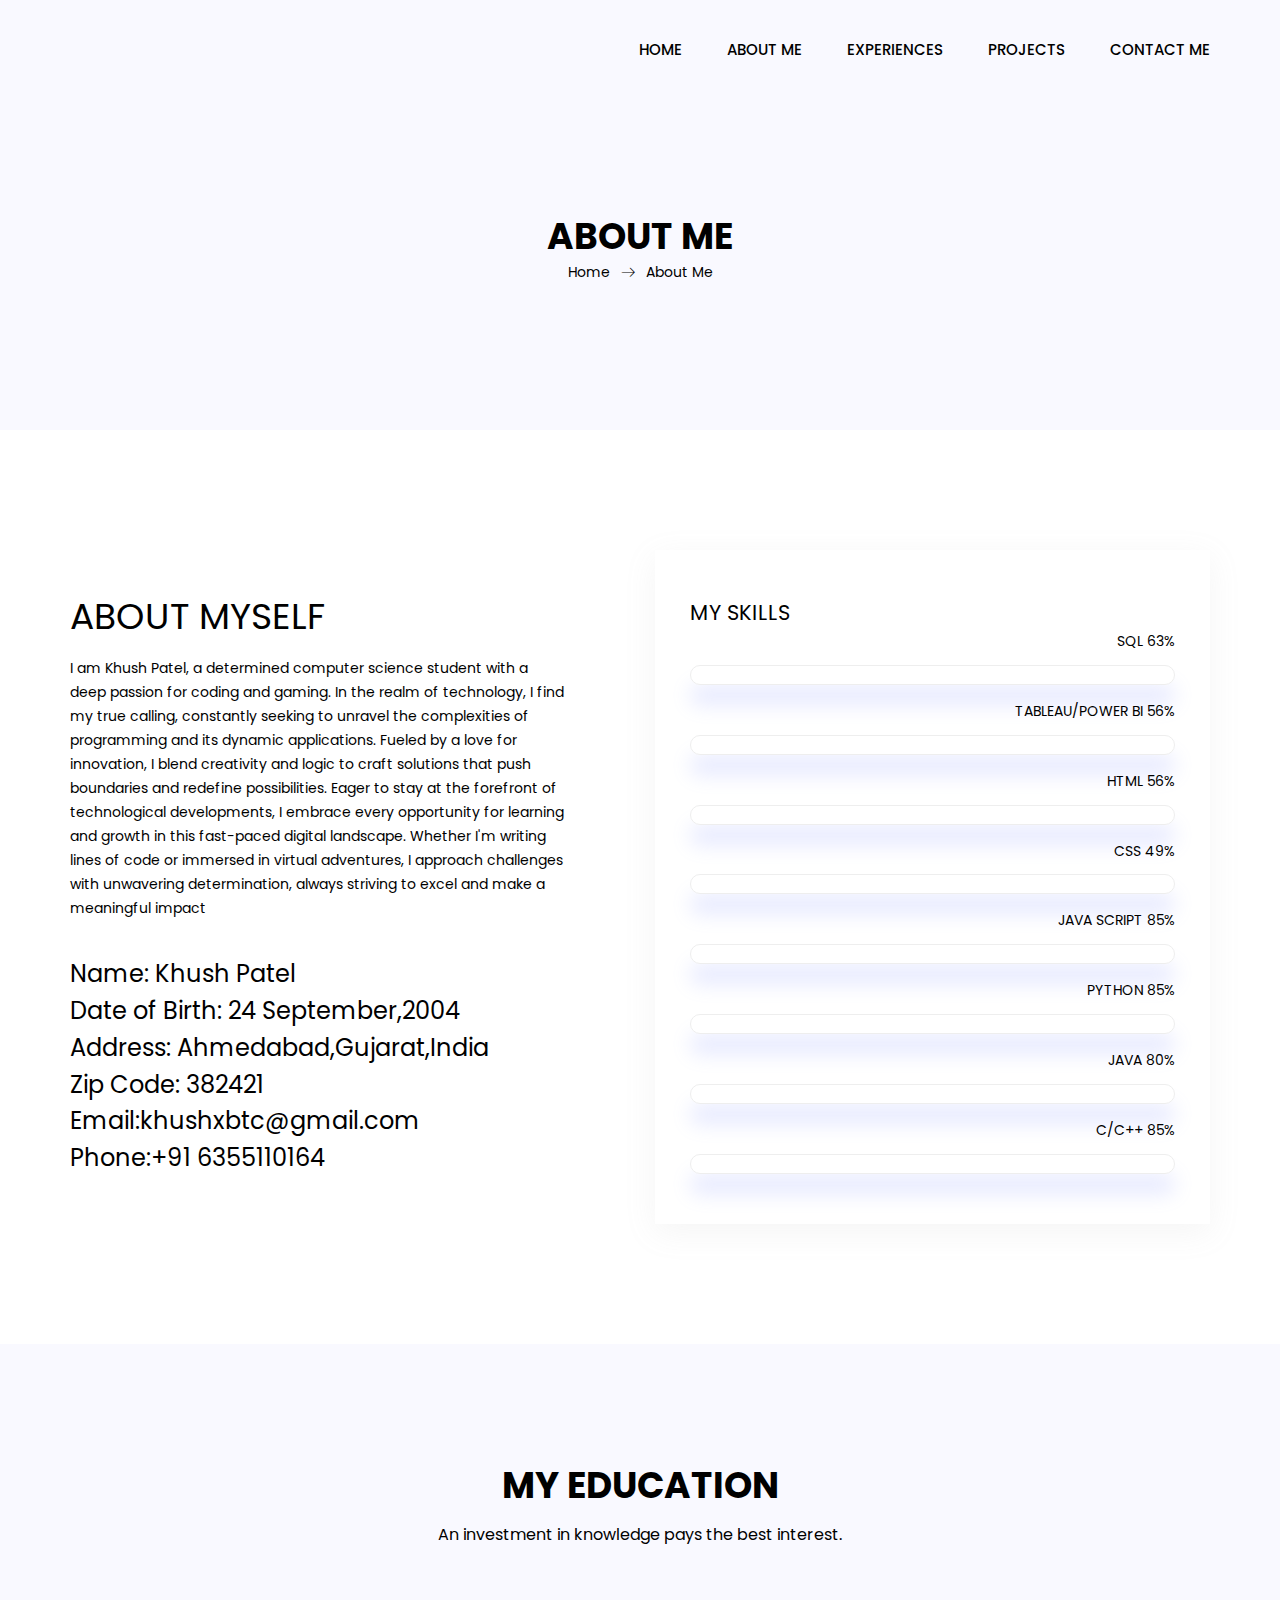
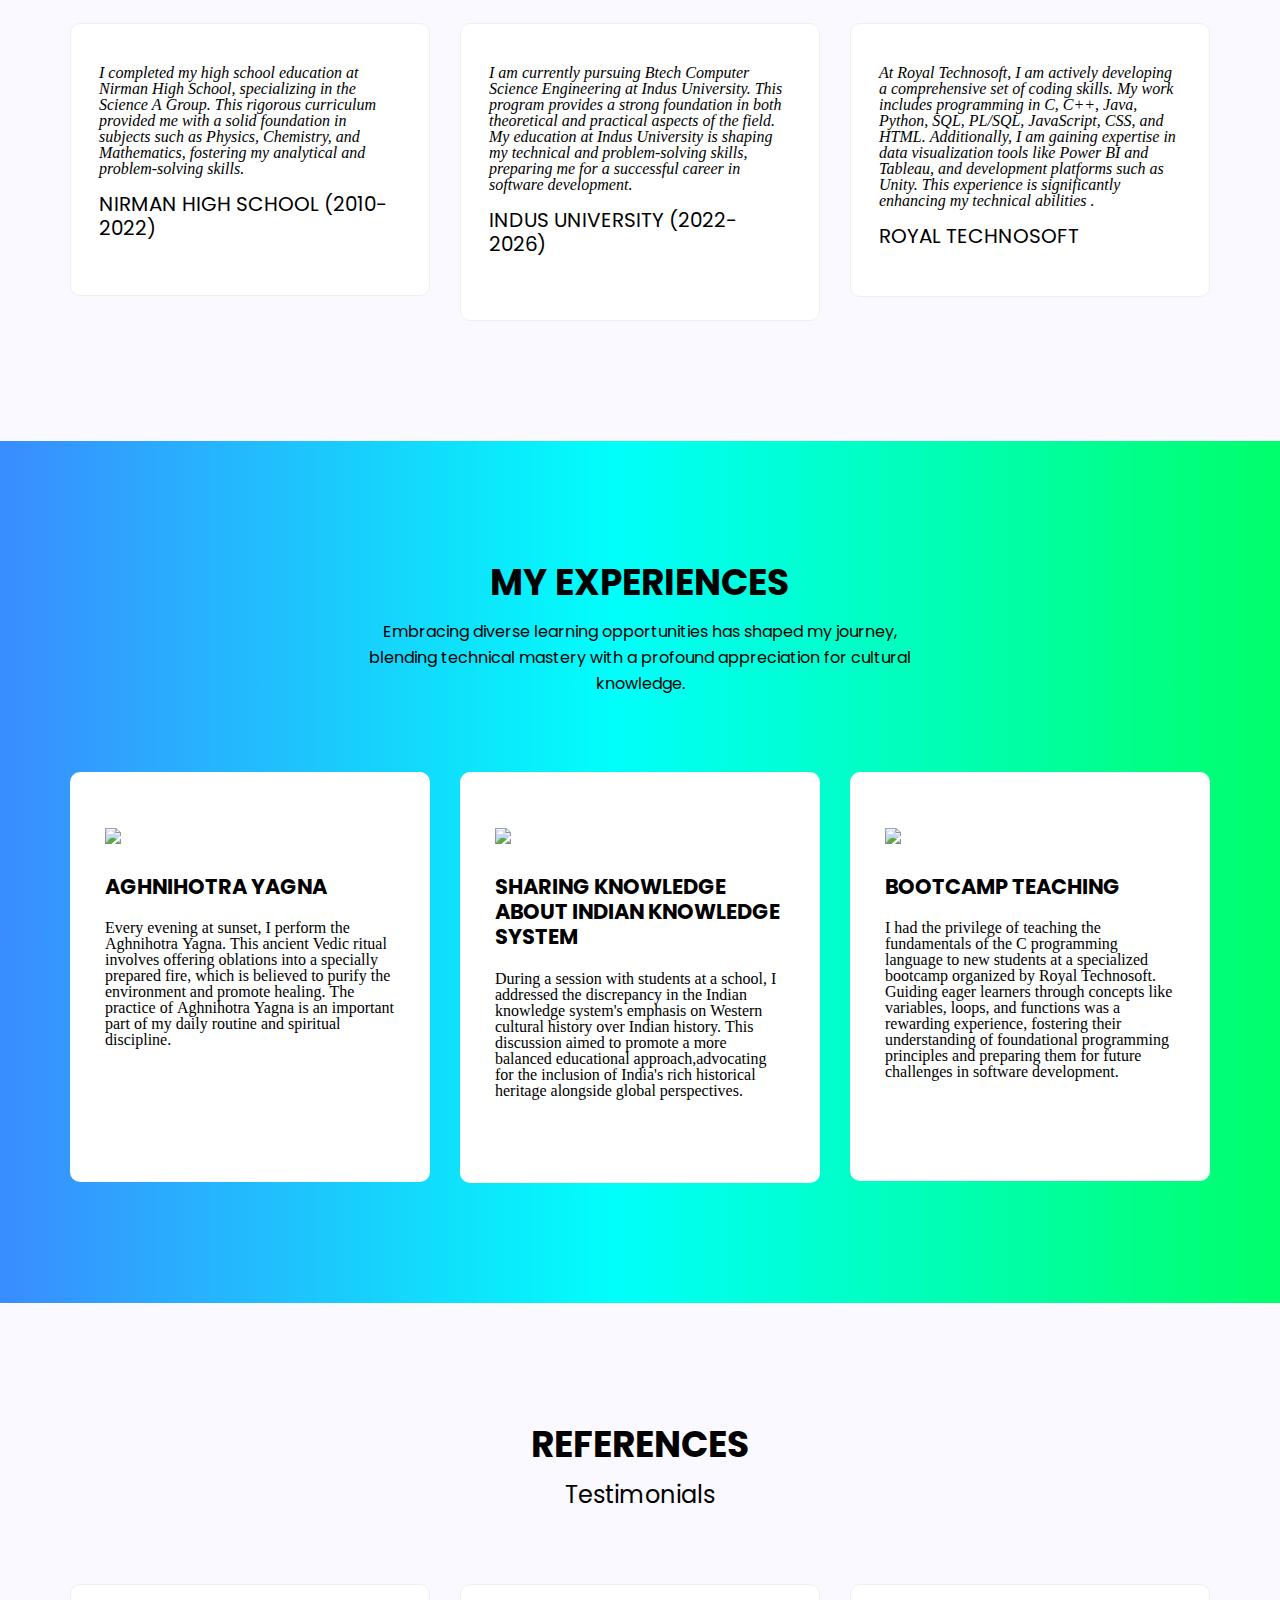
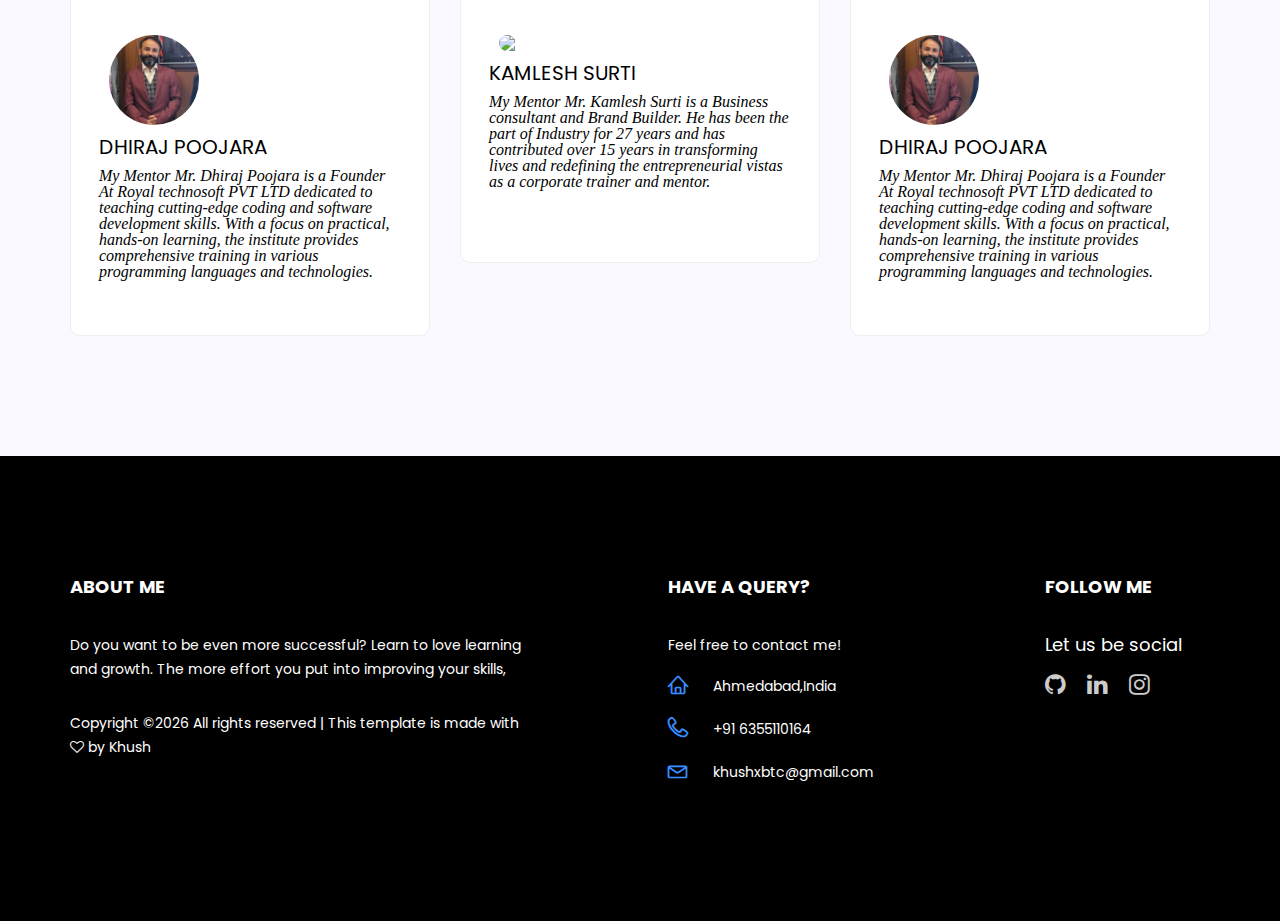
==== about-us.html @ 31eb3792 "Add files via upload" ====
<!doctype html>
<html lang="en">
    <head>
        <!-- Required meta tags -->
        <meta charset="utf-8">
        <meta name="viewport" content="width=device-width, initial-scale=1, shrink-to-fit=no">
        <link rel="icon" href="img/favicon.png" type="image/png">
        <title>Ronin Multi</title>
        <!-- Bootstrap CSS -->
        <link rel="stylesheet" href="css/bootstrap.css">
        <link rel="stylesheet" href="vendors/linericon/style.css">
        <link rel="stylesheet" href="css/font-awesome.min.css">
        <link rel="stylesheet" href="vendors/owl-carousel/owl.carousel.min.css">
        <link rel="stylesheet" href="vendors/lightbox/simpleLightbox.css">
        <link rel="stylesheet" href="vendors/nice-select/css/nice-select.css">
        <link rel="stylesheet" href="vendors/animate-css/animate.css">
        <link rel="stylesheet" href="vendors/flaticon/flaticon.css">
        <!-- main css -->
        <link rel="stylesheet" href="css/style.css">
        <link rel="stylesheet" href="css/responsive.css">
    </head>
    <body>
        
        <!--================Header Menu Area =================-->
		<header class="header_area">
            <div class="main_menu" id="mainNav">
            	<nav class="navbar navbar-expand-lg navbar-light">
					<div class="container box_1620">
						<!-- Brand and toggle get grouped for better mobile display -->
						<a class="navbar-brand logo_h" href="index.html"><img src="img/logo.png" width="90px" alt=""></a>
						<button class="navbar-toggler" type="button" data-toggle="collapse" data-target="#navbarSupportedContent" aria-controls="navbarSupportedContent" aria-expanded="false" aria-label="Toggle navigation">
							<span class="icon-bar"></span>
							<span class="icon-bar"></span>
							<span class="icon-bar"></span>
						</button>
						<!-- Collect the nav links, forms, and other content for toggling -->
						<div class="collapse navbar-collapse offset" id="navbarSupportedContent">
							<ul class="nav navbar-nav menu_nav ml-auto">
								<li class="nav-item active"><a class="nav-link" href="index.html">Home</a></li> 
								<li class="nav-item"><a class="nav-link" href="about-us.html">About Me</a></li> 
								<li class="nav-item"><a class="nav-link" href="services.html">experiences</a>
								<li class="nav-item"><a class="nav-link" href="portfolio.html">Projects</a>
								<li class="nav-item"><a class="nav-link" href="contact.html">Contact me</a></li>
							</ul>
						</div> 
					</div>
            	</nav>
            </div>
        </header>
        <!--================Header Menu Area =================-->
        
        <!--================Home Banner Area =================-->
        <section class="banner_area">
            <div class="banner_inner d-flex align-items-center">
            	<div class="overlay bg-parallax" data-stellar-ratio="0.9" data-stellar-vertical-offset="0" data-background=""></div>
				<div class="container">
					<div class="banner_content text-center">
						<h2>About Me</h2>
						<div class="page_link">
							<a href="index.html">Home</a>
							<a href="about-us.html">About Me</a>
						</div>
						
					</div>
				</div>
            </div>
        </section>
        <!--================End Home Banner Area =================-->
        
        <!--================Welcome Area =================-->
		<section class="welcome_area p_120">
        	<div class="container">
        		<div class="row welcome_inner">
        			<div class="col-lg-6">
        				<div class="welcome_text">
        					<h4>About Myself</h4>
        					<p>I am Khush Patel, a determined computer science student with a deep passion for coding and gaming. In the realm of technology, I find my true calling, constantly seeking to unravel the complexities of programming and its dynamic applications. Fueled by a love for innovation, I blend creativity and logic to craft solutions that push boundaries and redefine possibilities. Eager to stay at the forefront of technological developments, I embrace every opportunity for learning and growth in this fast-paced digital landscape. Whether I'm writing lines of code or immersed in virtual adventures, I approach challenges with unwavering determination, always striving to excel and make a meaningful impact</p>
        				</div>
						<div>
							<h3>Name: Khush Patel</h3>
						</div>
						<div>
							<h3>Date of Birth: 24 September,2004</h3>
						</div>
						<div>
							<h3>Address: Ahmedabad,Gujarat,India</h3>
						</div>
						<div>
							<h3>Zip Code: 382421</h3>
						</div>
						<div>
							<h3>Email:khushxbtc@gmail.com</h3>
						</div>
						<div>
							<h3>Phone:+91 6355110164</h3>
						</div>
						
        			</div>
        			<div class="col-lg-6">
        				<div class="tools_expert">
        					<h3>My Skills</h3>
        					<div class="skill_main">
								<div class="skill_item">
									<h4>SQL <span class="counter">90</span>%</h4>
									<div class="progress">
										<div class="progress-bar" role="progressbar" aria-valuenow="90" aria-valuemin="0" aria-valuemax="100"></div>
									</div>
								</div>
								<div class="skill_item">
									<h4>TABLEAU/POWER BI <span class="counter">80</span>%</h4>
									<div class="progress">
										<div class="progress-bar" role="progressbar" aria-valuenow="80" aria-valuemin="0" aria-valuemax="100"></div>
									</div>
								</div>
								<div class="skill_item">
									<h4>HTML <span class="counter">80</span>%</h4>
									<div class="progress">
										<div class="progress-bar" role="progressbar" aria-valuenow="80" aria-valuemin="0" aria-valuemax="100"></div>
									</div>
								</div>
									<div class="skill_item">
										<h4>CSS <span class="counter">70</span>%</h4>
										<div class="progress">
											<div class="progress-bar" role="progressbar" aria-valuenow="70" aria-valuemin="0" aria-valuemax="100"></div>
										</div>
									</div>

								<div class="skill_item">
									<h4>JAVA SCRIPT <span class="counter">85</span>%</h4>
									<div class="progress">
										<div class="progress-bar" role="progressbar" aria-valuenow="85" aria-valuemin="0" aria-valuemax="100"></div>
									</div>
								</div>
								<div class="skill_item">
									<h4>PYTHON <span class="counter">85</span>%</h4>
									<div class="progress">
										<div class="progress-bar" role="progressbar" aria-valuenow="85" aria-valuemin="0" aria-valuemax="100"></div>
									</div>
								</div>
								<div class="skill_item">
									<h4>JAVA <span class="counter">80</span>%</h4>
									<div class="progress">
										<div class="progress-bar" role="progressbar" aria-valuenow="80" aria-valuemin="0" aria-valuemax="100"></div>
									</div>
								</div>
								<div class="skill_item">
									<h4>C/C++ <span class="counter">85</span>%</h4>
									<div class="progress">
										<div class="progress-bar" role="progressbar" aria-valuenow="85" aria-valuemin="0" aria-valuemax="100"></div>
									</div>
								</div>
							</div>
        				</div>
        			</div>
        		</div>
        	</div>
        </section>
		<section class="testimonials_area p_120">
			<div class="container">
				<div class="main_title">
					<h2>MY EDUCATION</h2>
					<p>An investment in knowledge pays the best interest.</p>
				</div>
				<div class="testi_inner">
					<div class="testi_slider owl-carousel">
						<div class="item">
							<div class="testi_item">
								<div id="ee1">
									<i class="fa fa-quotes">
										<p>I completed my high school education at Nirman High School, specializing in the
											Science A Group. This rigorous curriculum provided me with a solid foundation in
											subjects such as Physics, Chemistry, and Mathematics, fostering my analytical
											and
											problem-solving skills.</p>
									</i>
									<h4>NIRMAN HIGH SCHOOL (2010-2022) </h4>
								</div>
							</div>
						</div>
						<div class="item">
							<div class="testi_item">
								<div id="e2">
									<i class="fa fa-quotes">
										<p>I am currently pursuing Btech Computer Science Engineering at Indus University.
											This
											program provides a strong foundation in both theoretical and practical aspects
											of
											the field. My education at Indus University is shaping my technical and
											problem-solving skills, preparing me for a successful career in software
											development.</p>
									</i>
									<h4>INDUS UNIVERSITY (2022-2026)</h4>
								</div>
							</div>
						</div>
						<div class="item">
							<div class="testi_item">
	
								<i class="fa fa-quotes">
									<p>At Royal Technosoft, I am actively developing a comprehensive set of coding skills.
										My work includes programming in C, C++, Java, Python, SQL, PL/SQL, JavaScript, CSS,
										and HTML. Additionally, I am gaining expertise in data visualization tools like
										Power BI and Tableau, and development platforms such as Unity. This experience is
										significantly enhancing my technical abilities .</p>
								</i>
								<h4>Royal Technosoft</h4>
							</div>
						</div>
					</div>
				</div>
			</div>
		</section>
        <!--================End Welcome Area =================-->
        
        <!--================Feature Area =================-->
        <section class="feature_area p_120">
			<div class="container">
				<div class="main_title">
					<h2>My Experiences</h2>
					<p>Embracing diverse learning opportunities has shaped my journey, blending technical mastery with a
						profound appreciation for cultural knowledge.</p>
				</div>
				<div class="feature_inner row">
					<div class="col-lg-4 col-md-6">
						<div class="feature_item">
							<div id="e1">
								<div>
									<img src="/ronin-gh-pages/img/001-meditation.png" width="50">
								</div>
								<br>
								<h4>Aghnihotra Yagna</h4>
								<i class="fa fa-quotes">
									<p>Every evening at sunset, I perform the Aghnihotra Yagna. This ancient Vedic ritual
										involves offering oblations into a specially prepared fire, which is believed to
										purify the environment and promote healing. The practice of Aghnihotra Yagna is an
										important part of my daily routine and spiritual discipline.</p>
								</i>
							</div>
						</div>
					</div>
					<div class="col-lg-4 col-md-6">
						<div class="feature_item">
							<div>
								<img src="/ronin-gh-pages/img/002-teaching.png" width="50">
							</div>
							<br>
							<h4>Sharing Knowledge About Indian Knowledge System</h4>
							<i class="fa fa-quotes">
								<p>During a session with students at a school, I addressed the discrepancy in the Indian
									knowledge system's emphasis on Western cultural history over Indian history. This
									discussion aimed to promote a more balanced educational approach,advocating for the
									inclusion of India's rich historical heritage alongside global perspectives.</p>
							</i>
						</div>
					</div>
					<div class="col-lg-4 col-md-6">
						<div class="feature_item">
							<div id="e3">
								<div>
									<img src="/ronin-gh-pages/img/003-coding-cloud.png" width="50">
								</div>
								<br>
								<h4>BOOTCAMP TEACHING</h4>
								<i class="fa fa-quotes">
									<p>I had the privilege of teaching the fundamentals of the C programming language to new
										students at a specialized bootcamp organized by Royal Technosoft. Guiding eager
										learners
										through concepts like variables, loops, and functions was a rewarding experience,
										fostering their understanding of foundational programming principles and preparing
										them
										for future challenges in software development.</p>
								</i>
							</div>
						</div>
					</div>
				</div>
			</div>
		</section>
        <!--================End Feature Area =================-->
        
        <!--================Testimonials Area =================-->
        <section class="testimonials_area p_120">
			<div class="container">
				<div class="main_title">
					<h2>REFERENCES</h2>
					<h3>Testimonials</h3>
				</div>
				<div class="testi_inner">
					<div class="testi_slider owl-carousel">
						<div class="item">
							<div class="testi_item">
								<div id="dst">
									<img src="img/dhiraj_sir.jpeg" id="ds">
									<h4>Dhiraj Poojara</h4>
									<i class="fa fa-quotes">
										<p>My Mentor Mr. Dhiraj Poojara is a Founder At Royal technosoft PVT LTD dedicated
											to
											teaching cutting-edge coding and software development skills. With a focus on
											practical, hands-on learning, the institute provides comprehensive training in
											various programming languages and technologies. </p>
									</i>
								</div>
							</div>
						</div>
						<div class="item">
							<div class="testi_item">
								<div id="kst">
									<img src="img/Kamlesh_Sir.png" id="ks">
									<h4>Kamlesh Surti</h4>
									<i class="fa fa-quotes">
										<p>My Mentor Mr. Kamlesh Surti is a Business consultant and Brand Builder. He has
											been
											the part of Industry for 27 years and has contributed over 15 years in
											transforming
											lives and redefining the entrepreneurial vistas as a corporate trainer and
											mentor.
										</p>
									</i>
								</div>
							</div>
						</div>
					</div>
				</div>
			</div>
		</section>
        <!--================End Testimonials Area =================-->
        
        <!--================Footer Area =================-->
		<footer class="footer_area p_120">
        	<div class="container">
        		<div class="row footer_inner">
        			<div class="col-lg-5 col-sm-6">
        				<aside class="f_widget ab_widget">
        					<div class="f_title">
        						<h3>About Me</h3>
        					</div>
        					<p>Do you want to be even more successful? Learn to love learning and growth. The more effort you put into improving your skills,</p>
							<p><!-- Link back to Colorlib can't be removed. Template is licensed under CC BY 3.0. -->
								Copyright &copy;<script>document.write(new Date().getFullYear());</script> All rights reserved | This template is made with <i class="fa fa-heart-o" aria-hidden="true"></i> by <a target="_blank">Khush</a>
								<!-- Link back to Colorlib can't be removed. Template is licensed under CC BY 3.0. -->
							</p>
						</aside>
        			</div>
        			<div class="col-lg-5 col-sm-6">
        				<aside class="f_widget news_widget">
        					<div class="f_title">
        						<h3>Have A Query?</h3>
        					</div>
        					<p>Feel free to contact me!</p>
        					<div class="contact_info">
								<div class="info_item">
									<i class="lnr lnr-home"></i>
									<p>Ahmedabad,India</p>
								</div>
								<div class="info_item">
									<i class="lnr lnr-phone-handset"></i>
									<p>+91 6355110164</p>
								</div>
								<div class="info_item">
									<i class="lnr lnr-envelope"></i>
									<p>khushxbtc@gmail.com</p>
								</div>
							</div>
        				</aside>
        			</div>
        			<div class="col-lg-2">
        				<aside class="f_widget social_widget">
        					<div class="f_title">
        						<h3>Follow Me</h3>
        					</div>
        					<p>Let us be social</p>
        					<ul class="list">
        						<li><a href="https://github.com/KHUSHxBTC"><i class="fa fa-github"></i></a></li>
        						<li><a href="https://www.linkedin.com/in/khush-patel-141116258/"><i class="fa fa-linkedin"></i></a></li>
        						<li><a href="https://www.instagram.com/op_khush.x"><i class="fa fa-instagram"></i></a></li>
        					</ul>
        				</aside>
        			</div>
        		</div>
        	</div>
        </footer>
        <!--================End Footer Area =================-->
        
        
        
        
        <!-- Optional JavaScript -->
        <!-- jQuery first, then Popper.js, then Bootstrap JS -->
        <script src="js/jquery-3.2.1.min.js"></script>
        <script src="js/popper.js"></script>
        <script src="js/bootstrap.min.js"></script>
        <script src="js/stellar.js"></script>
        <script src="vendors/lightbox/simpleLightbox.min.js"></script>
        <script src="vendors/nice-select/js/jquery.nice-select.min.js"></script>
        <script src="vendors/isotope/imagesloaded.pkgd.min.js"></script>
        <script src="vendors/isotope/isotope-min.js"></script>
        <script src="vendors/owl-carousel/owl.carousel.min.js"></script>
        <script src="js/jquery.ajaxchimp.min.js"></script>
        <script src="js/mail-script.js"></script>
        <script src="vendors/counter-up/jquery.waypoints.min.js"></script>
        <script src="vendors/counter-up/jquery.counterup.min.js"></script>
        <script src="js/theme.js"></script>
    </body>
</html>
---- vendors/linericon/style.css ----
@font-face {
	font-family: 'Linearicons-Free';
	src:url('fonts/Linearicons-Free.eot?w118d');
	src:url('fonts/Linearicons-Free.eot?#iefixw118d') format('embedded-opentype'),
		url('fonts/Linearicons-Free.woff2?w118d') format('woff2'),
		url('fonts/Linearicons-Free.woff?w118d') format('woff'),
		url('fonts/Linearicons-Free.ttf?w118d') format('truetype'),
		url('fonts/Linearicons-Free.svg?w118d#Linearicons-Free') format('svg');
	font-weight: normal;
	font-style: normal;
}

.lnr {
	font-family: 'Linearicons-Free';
	speak: none;
	font-style: normal;
	font-weight: normal;
	font-variant: normal;
	text-transform: none;
	line-height: 1;

	/* Better Font Rendering =========== */
	-webkit-font-smoothing: antialiased;
	-moz-osx-font-smoothing: grayscale;
}

.lnr-home:before {
	content: "\e800";
}
.lnr-apartment:before {
	content: "\e801";
}
.lnr-pencil:before {
	content: "\e802";
}
.lnr-magic-wand:before {
	content: "\e803";
}
.lnr-drop:before {
	content: "\e804";
}
.lnr-lighter:before {
	content: "\e805";
}
.lnr-poop:before {
	content: "\e806";
}
.lnr-sun:before {
	content: "\e807";
}
.lnr-moon:before {
	content: "\e808";
}
.lnr-cloud:before {
	content: "\e809";
}
.lnr-cloud-upload:before {
	content: "\e80a";
}
.lnr-cloud-download:before {
	content: "\e80b";
}
.lnr-cloud-sync:before {
	content: "\e80c";
}
.lnr-cloud-check:before {
	content: "\e80d";
}
.lnr-database:before {
	content: "\e80e";
}
.lnr-lock:before {
	content: "\e80f";
}
.lnr-cog:before {
	content: "\e810";
}
.lnr-trash:before {
	content: "\e811";
}
.lnr-dice:before {
	content: "\e812";
}
.lnr-heart:before {
	content: "\e813";
}
.lnr-star:before {
	content: "\e814";
}
.lnr-star-half:before {
	content: "\e815";
}
.lnr-star-empty:before {
	content: "\e816";
}
.lnr-flag:before {
	content: "\e817";
}
.lnr-envelope:before {
	content: "\e818";
}
.lnr-paperclip:before {
	content: "\e819";
}
.lnr-inbox:before {
	content: "\e81a";
}
.lnr-eye:before {
	content: "\e81b";
}
.lnr-printer:before {
	content: "\e81c";
}
.lnr-file-empty:before {
	content: "\e81d";
}
.lnr-file-add:before {
	content: "\e81e";
}
.lnr-enter:before {
	content: "\e81f";
}
.lnr-exit:before {
	content: "\e820";
}
.lnr-graduation-hat:before {
	content: "\e821";
}
.lnr-license:before {
	content: "\e822";
}
.lnr-music-note:before {
	content: "\e823";
}
.lnr-film-play:before {
	content: "\e824";
}
.lnr-camera-video:before {
	content: "\e825";
}
.lnr-camera:before {
	content: "\e826";
}
.lnr-picture:before {
	content: "\e827";
}
.lnr-book:before {
	content: "\e828";
}
.lnr-bookmark:before {
	content: "\e829";
}
.lnr-user:before {
	content: "\e82a";
}
.lnr-users:before {
	content: "\e82b";
}
.lnr-shirt:before {
	content: "\e82c";
}
.lnr-store:before {
	content: "\e82d";
}
.lnr-cart:before {
	content: "\e82e";
}
.lnr-tag:before {
	content: "\e82f";
}
.lnr-phone-handset:before {
	content: "\e830";
}
.lnr-phone:before {
	content: "\e831";
}
.lnr-pushpin:before {
	content: "\e832";
}
.lnr-map-marker:before {
	content: "\e833";
}
.lnr-map:before {
	content: "\e834";
}
.lnr-location:before {
	content: "\e835";
}
.lnr-calendar-full:before {
	content: "\e836";
}
.lnr-keyboard:before {
	content: "\e837";
}
.lnr-spell-check:before {
	content: "\e838";
}
.lnr-screen:before {
	content: "\e839";
}
.lnr-smartphone:before {
	content: "\e83a";
}
.lnr-tablet:before {
	content: "\e83b";
}
.lnr-laptop:before {
	content: "\e83c";
}
.lnr-laptop-phone:before {
	content: "\e83d";
}
.lnr-power-switch:before {
	content: "\e83e";
}
.lnr-bubble:before {
	content: "\e83f";
}
.lnr-heart-pulse:before {
	content: "\e840";
}
.lnr-construction:before {
	content: "\e841";
}
.lnr-pie-chart:before {
	content: "\e842";
}
.lnr-chart-bars:before {
	content: "\e843";
}
.lnr-gift:before {
	content: "\e844";
}
.lnr-diamond:before {
	content: "\e845";
}
.lnr-linearicons:before {
	content: "\e846";
}
.lnr-dinner:before {
	content: "\e847";
}
.lnr-coffee-cup:before {
	content: "\e848";
}
.lnr-leaf:before {
	content: "\e849";
}
.lnr-paw:before {
	content: "\e84a";
}
.lnr-rocket:before {
	content: "\e84b";
}
.lnr-briefcase:before {
	content: "\e84c";
}
.lnr-bus:before {
	content: "\e84d";
}
.lnr-car:before {
	content: "\e84e";
}
.lnr-train:before {
	content: "\e84f";
}
.lnr-bicycle:before {
	content: "\e850";
}
.lnr-wheelchair:before {
	content: "\e851";
}
.lnr-select:before {
	content: "\e852";
}
.lnr-earth:before {
	content: "\e853";
}
.lnr-smile:before {
	content: "\e854";
}
.lnr-sad:before {
	content: "\e855";
}
.lnr-neutral:before {
	content: "\e856";
}
.lnr-mustache:before {
	content: "\e857";
}
.lnr-alarm:before {
	content: "\e858";
}
.lnr-bullhorn:before {
	content: "\e859";
}
.lnr-volume-high:before {
	content: "\e85a";
}
.lnr-volume-medium:before {
	content: "\e85b";
}
.lnr-volume-low:before {
	content: "\e85c";
}
.lnr-volume:before {
	content: "\e85d";
}
.lnr-mic:before {
	content: "\e85e";
}
.lnr-hourglass:before {
	content: "\e85f";
}
.lnr-undo:before {
	content: "\e860";
}
.lnr-redo:before {
	content: "\e861";
}
.lnr-sync:before {
	content: "\e862";
}
.lnr-history:before {
	content: "\e863";
}
.lnr-clock:before {
	content: "\e864";
}
.lnr-download:before {
	content: "\e865";
}
.lnr-upload:before {
	content: "\e866";
}
.lnr-enter-down:before {
	content: "\e867";
}
.lnr-exit-up:before {
	content: "\e868";
}
.lnr-bug:before {
	content: "\e869";
}
.lnr-code:before {
	content: "\e86a";
}
.lnr-link:before {
	content: "\e86b";
}
.lnr-unlink:before {
	content: "\e86c";
}
.lnr-thumbs-up:before {
	content: "\e86d";
}
.lnr-thumbs-down:before {
	content: "\e86e";
}
.lnr-magnifier:before {
	content: "\e86f";
}
.lnr-cross:before {
	content: "\e870";
}
.lnr-menu:before {
	content: "\e871";
}
.lnr-list:before {
	content: "\e872";
}
.lnr-chevron-up:before {
	content: "\e873";
}
.lnr-chevron-down:before {
	content: "\e874";
}
.lnr-chevron-left:before {
	content: "\e875";
}
.lnr-chevron-right:before {
	content: "\e876";
}
.lnr-arrow-up:before {
	content: "\e877";
}
.lnr-arrow-down:before {
	content: "\e878";
}
.lnr-arrow-left:before {
	content: "\e879";
}
.lnr-arrow-right:before {
	content: "\e87a";
}
.lnr-move:before {
	content: "\e87b";
}
.lnr-warning:before {
	content: "\e87c";
}
.lnr-question-circle:before {
	content: "\e87d";
}
.lnr-menu-circle:before {
	content: "\e87e";
}
.lnr-checkmark-circle:before {
	content: "\e87f";
}
.lnr-cross-circle:before {
	content: "\e880";
}
.lnr-plus-circle:before {
	content: "\e881";
}
.lnr-circle-minus:before {
	content: "\e882";
}
.lnr-arrow-up-circle:before {
	content: "\e883";
}
.lnr-arrow-down-circle:before {
	content: "\e884";
}
.lnr-arrow-left-circle:before {
	content: "\e885";
}
.lnr-arrow-right-circle:before {
	content: "\e886";
}
.lnr-chevron-up-circle:before {
	content: "\e887";
}
.lnr-chevron-down-circle:before {
	content: "\e888";
}
.lnr-chevron-left-circle:before {
	content: "\e889";
}
.lnr-chevron-right-circle:before {
	content: "\e88a";
}
.lnr-crop:before {
	content: "\e88b";
}
.lnr-frame-expand:before {
	content: "\e88c";
}
.lnr-frame-contract:before {
	content: "\e88d";
}
.lnr-layers:before {
	content: "\e88e";
}
.lnr-funnel:before {
	content: "\e88f";
}
.lnr-text-format:before {
	content: "\e890";
}
.lnr-text-format-remove:before {
	content: "\e891";
}
.lnr-text-size:before {
	content: "\e892";
}
.lnr-bold:before {
	content: "\e893";
}
.lnr-italic:before {
	content: "\e894";
}
.lnr-underline:before {
	content: "\e895";
}
.lnr-strikethrough:before {
	content: "\e896";
}
.lnr-highlight:before {
	content: "\e897";
}
.lnr-text-align-left:before {
	content: "\e898";
}
.lnr-text-align-center:before {
	content: "\e899";
}
.lnr-text-align-right:before {
	content: "\e89a";
}
.lnr-text-align-justify:before {
	content: "\e89b";
}
.lnr-line-spacing:before {
	content: "\e89c";
}
.lnr-indent-increase:before {
	content: "\e89d";
}
.lnr-indent-decrease:before {
	content: "\e89e";
}
.lnr-pilcrow:before {
	content: "\e89f";
}
.lnr-direction-ltr:before {
	content: "\e8a0";
}
.lnr-direction-rtl:before {
	content: "\e8a1";
}
.lnr-page-break:before {
	content: "\e8a2";
}
.lnr-sort-alpha-asc:before {
	content: "\e8a3";
}
.lnr-sort-amount-asc:before {
	content: "\e8a4";
}
.lnr-hand:before {
	content: "\e8a5";
}
.lnr-pointer-up:before {
	content: "\e8a6";
}
.lnr-pointer-right:before {
	content: "\e8a7";
}
.lnr-pointer-down:before {
	content: "\e8a8";
}
.lnr-pointer-left:before {
	content: "\e8a9";
}
---- vendors/lightbox/simpleLightbox.css ----
.slbOverlay, .slbWrapOuter, .slbWrap {
  position: fixed;
  top: 0;
  right: 0;
  bottom: 0;
  left: 0;
}

.slbOverlay {
  overflow: hidden;
  z-index: 2000;
  background-color: #000;
  opacity: 0.7;
  filter: alpha(opacity=70);
  -webkit-animation: slbOverlay 0.5s;
  -moz-animation: slbOverlay 0.5s;
  animation: slbOverlay 0.5s;
}

.slbWrapOuter {
  overflow-x: hidden;
  overflow-y: auto;
  z-index: 2010;
}

.slbWrap {
  position: absolute;
  text-align: center;
}

.slbWrap:before {
  content: "";
  display: inline-block;
  height: 100%;
  vertical-align: middle;
}

.slbContentOuter {
  display: inline-block;
  vertical-align: middle;
  margin: 0px auto;
  padding: 0 1em;
  box-sizing: border-box;
  z-index: 2020;
  text-align: left;
  max-width: 100%;
}

.slbContentEl .slbContentOuter {
  padding: 5em 1em;
}

.slbContent {
  position: relative;
}

.slbContentEl .slbContent {
  -webkit-animation: slbEnter 0.3s;
  -moz-animation: slbEnter 0.3s;
  animation: slbEnter 0.3s;
  background-color: #fff;
  box-shadow: 0 0.2em 1em rgba(0, 0, 0, 0.4);
}

.slbImageWrap {
  -webkit-animation: slbEnter 0.3s;
  -moz-animation: slbEnter 0.3s;
  animation: slbEnter 0.3s;
  position: relative;
}

.slbImageWrap:after {
  content: "";
  position: absolute;
  left: 0;
  right: 0;
  top: 5em;
  bottom: 5em;
  display: block;
  z-index: -1;
  box-shadow: 0 0.2em 1em rgba(0, 0, 0, 0.6);
  background-color: #FFF;
}

.slbImage {
  width: auto;
  max-width: 100%;
  height: auto;
  display: block;
  line-height: 0;
  box-sizing: border-box;
  padding: 5em 0;
  margin: 0 auto;
}

.slbCaption {
  display: inline-block;
  max-width: 100%;
  overflow: hidden;
  text-overflow: ellipsis;
  white-space: nowrap;
  word-wrap: normal;
  font-size: 1.4em;
  position: absolute;
  left: 0;
  right: 0;
  bottom: 0;
  padding: 0.71429em 0;
  color: #fff;
  color: rgba(255, 255, 255, 0.7);
  text-align: center;
}

.slbCloseBtn, .slbArrow {
  margin: 0;
  padding: 0;
  border: 0;
  cursor: pointer;
  background: none;
}

.slbCloseBtn::-moz-focus-inner, .slbArrow::-moz-focus-inner {
  padding: 0;
  border: 0;
}

.slbCloseBtn:hover, .slbArrow:hover {
  opacity: 0.5;
}

.slbCloseBtn:active, .slbArrow:active {
  opacity: 0.8;
}

.slbCloseBtn {
  -webkit-animation: slbEnter 0.3s;
  -moz-animation: slbEnter 0.3s;
  animation: slbEnter 0.3s;
  font-size: 3em;
  width: 1.66667em;
  height: 1.66667em;
  line-height: 1.66667em;
  position: absolute;
  right: -0.33333em;
  top: 0;
  color: #fff;
  color: rgba(255, 255, 255, 0.7);
  text-align: center;
    outline: none;
    box-shadow: none;
}

.slbLoading .slbCloseBtn {
  display: none;
}

.slbLoadingText {
  font-size: 1.4em;
  color: #fff;
  color: rgba(255, 255, 255, 0.9);
}

.slbArrows {
  position: fixed;
  top: 50%;
  left: 0;
  right: 0;
}

.slbLoading .slbArrows {
  display: none;
}

.slbArrow {
  position: absolute;
  top: 50%;
  margin-top: -5em;
  width: 5em;
  height: 10em;
  opacity: 0.7;
  text-indent: -999em;
  overflow: hidden;
    outline: none;
    box-shadow: none;
}

.slbArrow:before {
  content: "";
  position: absolute;
  top: 50%;
  left: 50%;
  margin: -0.8em 0 0 -0.8em;
  border: 0.8em solid transparent;
}

.slbArrow.next {
  right: 0;
}

.slbArrow.next:before {
  border-left-color: #fff;
}

.slbArrow.prev {
  left: 0;
}

.slbArrow.prev:before {
  border-right-color: #fff;
}

.slbIframeCont {
  width: 80em;
  height: 0;
  overflow: hidden;
  padding-top: 56.25%;
  margin: 5em 0;
}

.slbIframe {
  position: absolute;
  top: 0;
  left: 0;
  width: 100%;
  height: 100%;
  box-shadow: 0 0.2em 1em rgba(0, 0, 0, 0.6);
  background: #000;
}

@-webkit-keyframes slbOverlay {
  from {
    opacity: 0;
  }
  to {
    opacity: 0.7;
  }
}

@-moz-keyframes slbOverlay {
  from {
    opacity: 0;
  }
  to {
    opacity: 0.7;
  }
}

@keyframes slbOverlay {
  from {
    opacity: 0;
  }
  to {
    opacity: 0.7;
  }
}

@-webkit-keyframes slbEnter {
  from {
    opacity: 0;
    -webkit-transform: translate3d(0, -1em, 0);
  }
  to {
    opacity: 1;
    -webkit-transform: translate3d(0, 0, 0);
  }
}

@-moz-keyframes slbEnter {
  from {
    opacity: 0;
    -moz-transform: translate3d(0, -1em, 0);
  }
  to {
    opacity: 1;
    -moz-transform: translate3d(0, 0, 0);
  }
}

@keyframes slbEnter {
  from {
    opacity: 0;
    -webkit-transform: translate3d(0, -1em, 0);
    -moz-transform: translate3d(0, -1em, 0);
    -ms-transform: translate3d(0, -1em, 0);
    -o-transform: translate3d(0, -1em, 0);
    transform: translate3d(0, -1em, 0);
  }
  to {
    opacity: 1;
    -webkit-transform: translate3d(0, 0, 0);
    -moz-transform: translate3d(0, 0, 0);
    -ms-transform: translate3d(0, 0, 0);
    -o-transform: translate3d(0, 0, 0);
    transform: translate3d(0, 0, 0);
  }
}
---- vendors/nice-select/css/nice-select.css ----
.nice-select {
  -webkit-tap-highlight-color: transparent;
  background-color: #fff;
  border-radius: 5px;
  border: solid 1px #e8e8e8;
  box-sizing: border-box;
  clear: both;
  cursor: pointer;
  display: block;
  float: left;
  font-family: inherit;
  font-size: 14px;
  font-weight: normal;
  height: 42px;
  line-height: 40px;
  outline: none;
  padding-left: 18px;
  padding-right: 30px;
  position: relative;
  text-align: left !important;
  -webkit-transition: all 0.2s ease-in-out;
  transition: all 0.2s ease-in-out;
  -webkit-user-select: none;
     -moz-user-select: none;
      -ms-user-select: none;
          user-select: none;
  white-space: nowrap;
  width: auto; }
  .nice-select:hover {
    border-color: #dbdbdb; }
  .nice-select:active, .nice-select.open, .nice-select:focus {
    border-color: #999; }
  .nice-select:after {
    border-bottom: 2px solid #999;
    border-right: 2px solid #999;
    content: '';
    display: block;
    height: 5px;
    margin-top: -4px;
    pointer-events: none;
    position: absolute;
    right: 12px;
    top: 50%;
    -webkit-transform-origin: 66% 66%;
        -ms-transform-origin: 66% 66%;
            transform-origin: 66% 66%;
    -webkit-transform: rotate(45deg);
        -ms-transform: rotate(45deg);
            transform: rotate(45deg);
    -webkit-transition: all 0.15s ease-in-out;
    transition: all 0.15s ease-in-out;
    width: 5px; }
  .nice-select.open:after {
    -webkit-transform: rotate(-135deg);
        -ms-transform: rotate(-135deg);
            transform: rotate(-135deg); }
  .nice-select.open .list {
    opacity: 1;
    pointer-events: auto;
    -webkit-transform: scale(1) translateY(0);
        -ms-transform: scale(1) translateY(0);
            transform: scale(1) translateY(0); }
  .nice-select.disabled {
    border-color: #ededed;
    color: #999;
    pointer-events: none; }
    .nice-select.disabled:after {
      border-color: #cccccc; }
  .nice-select.wide {
    width: 100%; }
    .nice-select.wide .list {
      left: 0 !important;
      right: 0 !important; }
  .nice-select.right {
    float: right; }
    .nice-select.right .list {
      left: auto;
      right: 0; }
  .nice-select.small {
    font-size: 12px;
    height: 36px;
    line-height: 34px; }
    .nice-select.small:after {
      height: 4px;
      width: 4px; }
    .nice-select.small .option {
      line-height: 34px;
      min-height: 34px; }
  .nice-select .list {
    background-color: #fff;
    border-radius: 5px;
    box-shadow: 0 0 0 1px rgba(68, 68, 68, 0.11);
    box-sizing: border-box;
    margin-top: 4px;
    opacity: 0;
    overflow: hidden;
    padding: 0;
    pointer-events: none;
    position: absolute;
    top: 100%;
    left: 0;
    -webkit-transform-origin: 50% 0;
        -ms-transform-origin: 50% 0;
            transform-origin: 50% 0;
    -webkit-transform: scale(0.75) translateY(-21px);
        -ms-transform: scale(0.75) translateY(-21px);
            transform: scale(0.75) translateY(-21px);
    -webkit-transition: all 0.2s cubic-bezier(0.5, 0, 0, 1.25), opacity 0.15s ease-out;
    transition: all 0.2s cubic-bezier(0.5, 0, 0, 1.25), opacity 0.15s ease-out;
    z-index: 9; }
    .nice-select .list:hover .option:not(:hover) {
      background-color: transparent !important; }
  .nice-select .option {
    cursor: pointer;
    font-weight: 400;
    line-height: 40px;
    list-style: none;
    min-height: 40px;
    outline: none;
    padding-left: 18px;
    padding-right: 29px;
    text-align: left;
    -webkit-transition: all 0.2s;
    transition: all 0.2s; }
    .nice-select .option:hover, .nice-select .option.focus, .nice-select .option.selected.focus {
      background-color: #f6f6f6; }
    .nice-select .option.selected {
      font-weight: bold; }
    .nice-select .option.disabled {
      background-color: transparent;
      color: #999;
      cursor: default; }

.no-csspointerevents .nice-select .list {
  display: none; }

.no-csspointerevents .nice-select.open .list {
  display: block; }
---- vendors/flaticon/flaticon.css ----
/*
  	Flaticon icon font: Flaticon
  	Creation date: 26/06/2018 17:19
  	*/

@font-face {
  font-family: "Flaticon";
  src: url("./Flaticon.eot");
  src: url("./Flaticon.eot?#iefix") format("embedded-opentype"),
       url("./Flaticon.woff") format("woff"),
       url("./Flaticon.ttf") format("truetype"),
       url("./Flaticon.svg#Flaticon") format("svg");
  font-weight: normal;
  font-style: normal;
}

@media screen and (-webkit-min-device-pixel-ratio:0) {
  @font-face {
    font-family: "Flaticon";
    src: url("./Flaticon.svg#Flaticon") format("svg");
  }
}

[class^="flaticon-"]:before, [class*=" flaticon-"]:before,
[class^="flaticon-"]:after, [class*=" flaticon-"]:after {   
  font-family: Flaticon;
        font-size: 20px;
font-style: normal;
margin-left: 20px;
}

.flaticon-skyline:before { content: "\f100"; }
.flaticon-sketch:before { content: "\f101"; }
.flaticon-city:before { content: "\f102"; }
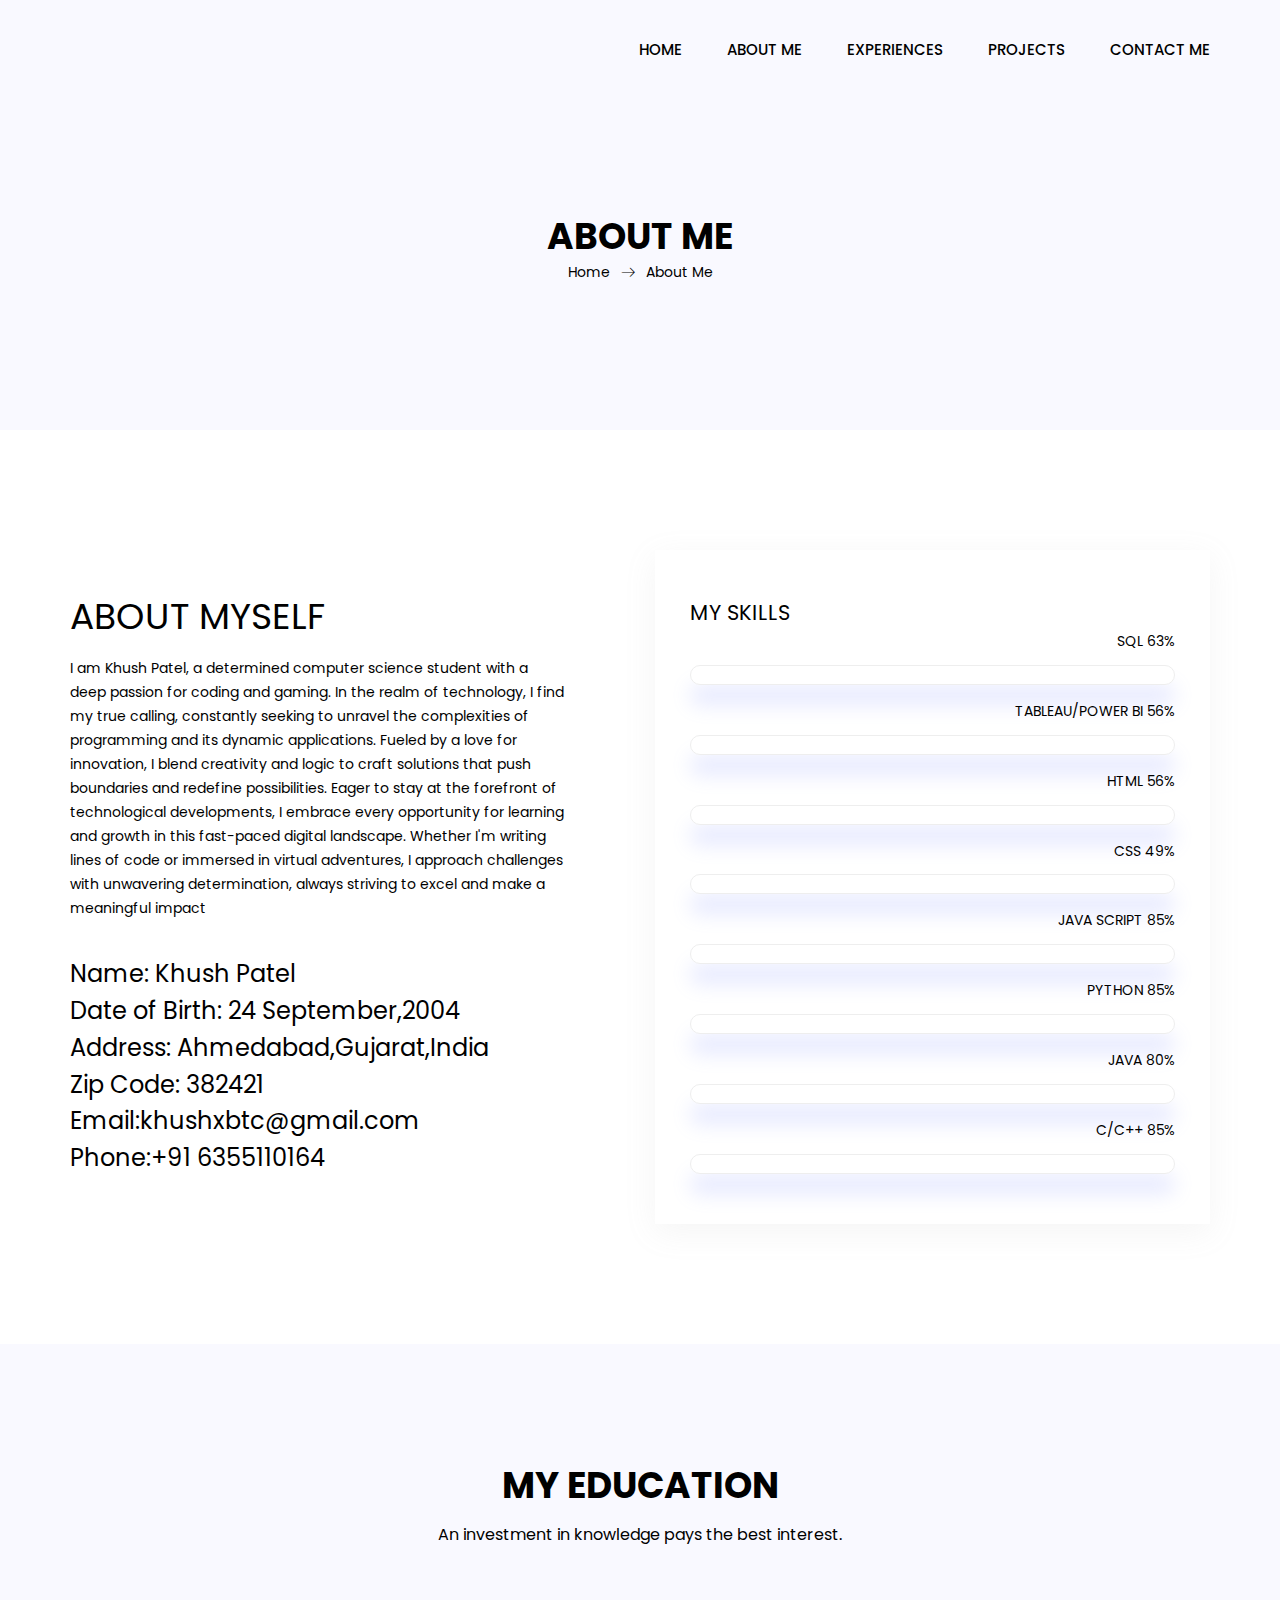
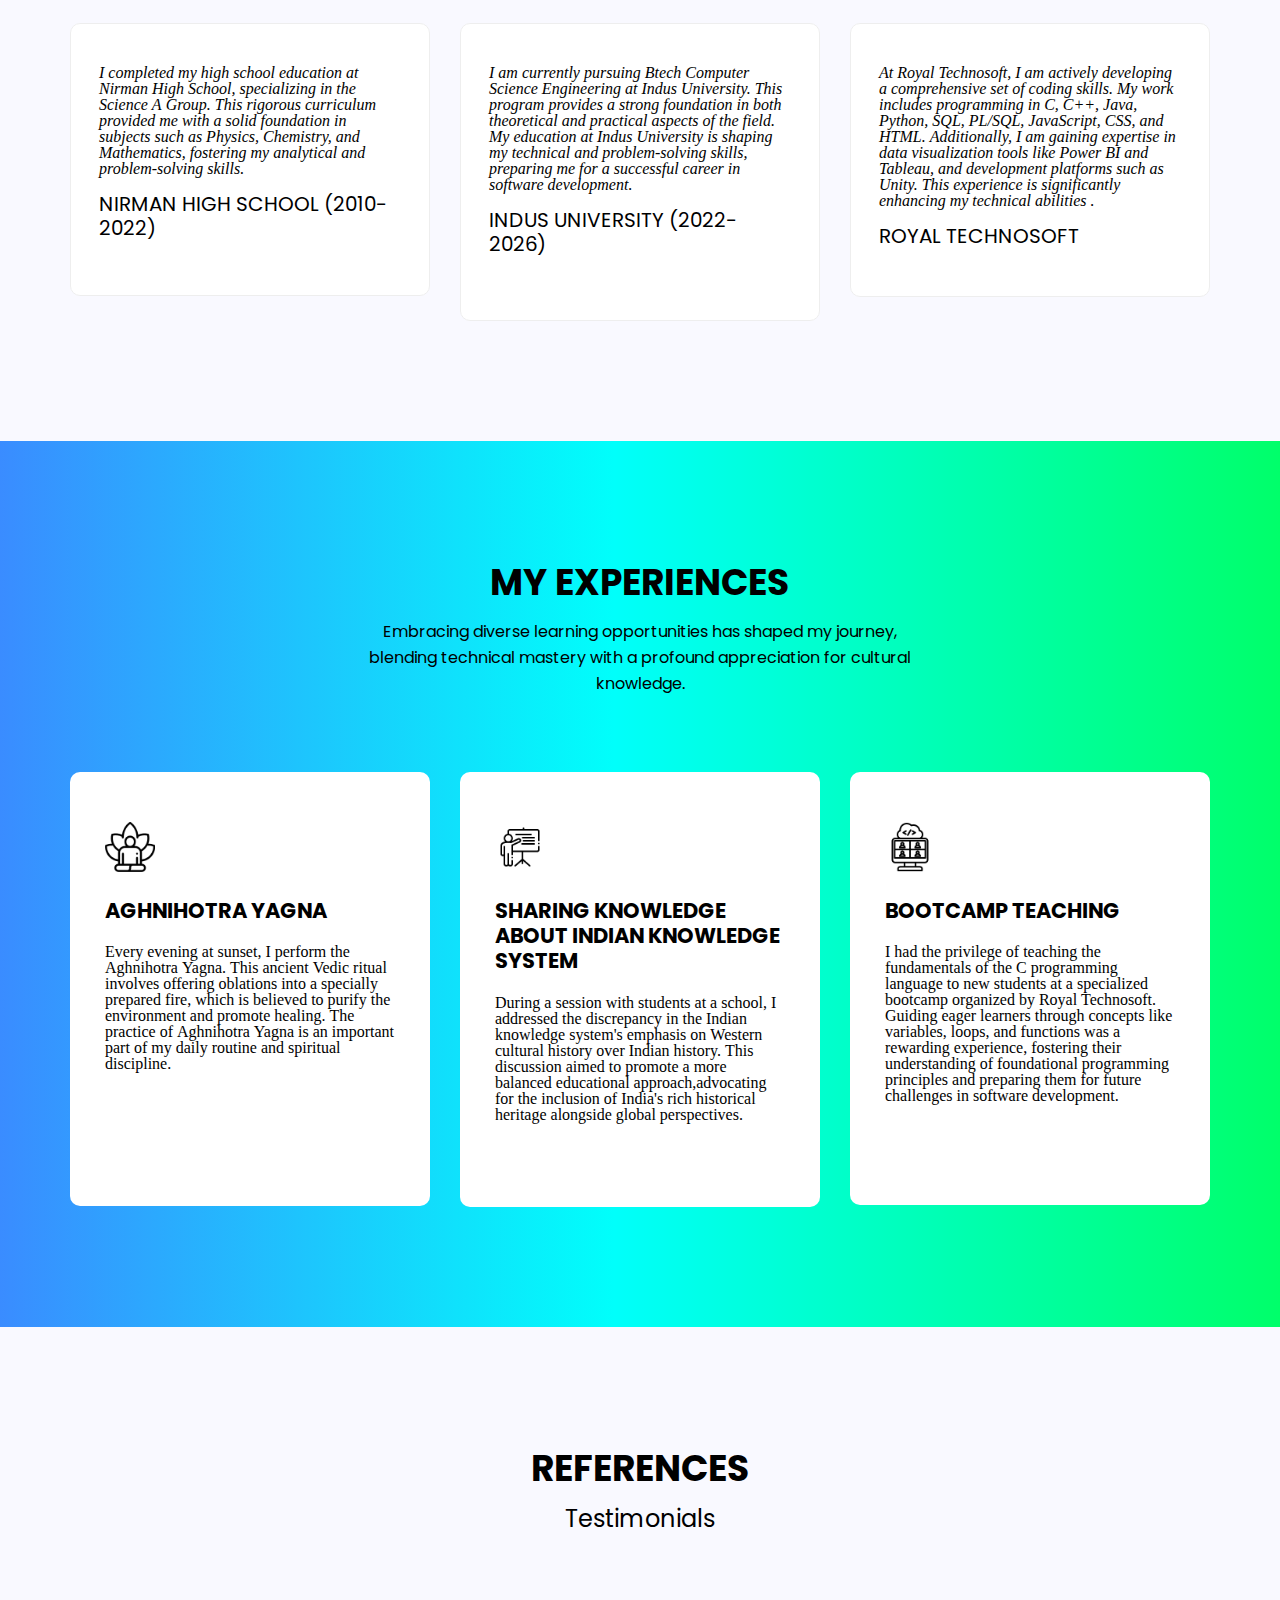
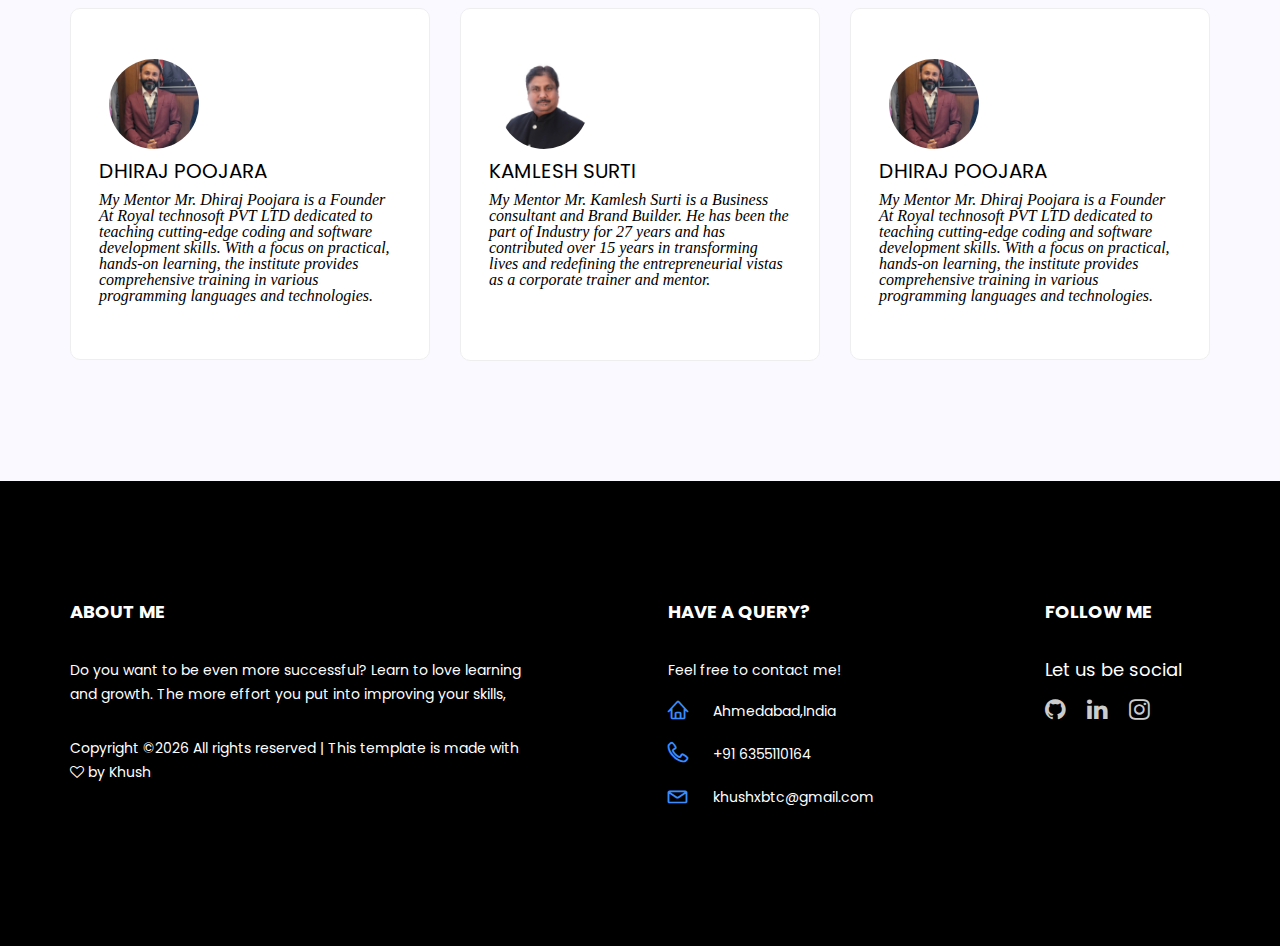
==== commit bd9cb3f4: "Update about-us.html" ====
--- a/about-us.html
+++ b/about-us.html
@@ -225,7 +225,7 @@
 						<div class="feature_item">
 							<div id="e1">
 								<div>
-									<img src="/ronin-gh-pages/img/001-meditation.png" width="50">
+									<img src="img/001-meditation.png" width="50">
 								</div>
 								<br>
 								<h4>Aghnihotra Yagna</h4>
@@ -241,7 +241,7 @@
 					<div class="col-lg-4 col-md-6">
 						<div class="feature_item">
 							<div>
-								<img src="/ronin-gh-pages/img/002-teaching.png" width="50">
+								<img src="img/002-teaching.png" width="50">
 							</div>
 							<br>
 							<h4>Sharing Knowledge About Indian Knowledge System</h4>
@@ -257,7 +257,7 @@
 						<div class="feature_item">
 							<div id="e3">
 								<div>
-									<img src="/ronin-gh-pages/img/003-coding-cloud.png" width="50">
+									<img src="img/003-coding-cloud.png" width="50">
 								</div>
 								<br>
 								<h4>BOOTCAMP TEACHING</h4>
@@ -401,4 +401,4 @@
         <script src="vendors/counter-up/jquery.counterup.min.js"></script>
         <script src="js/theme.js"></script>
     </body>
-</html>+</html>
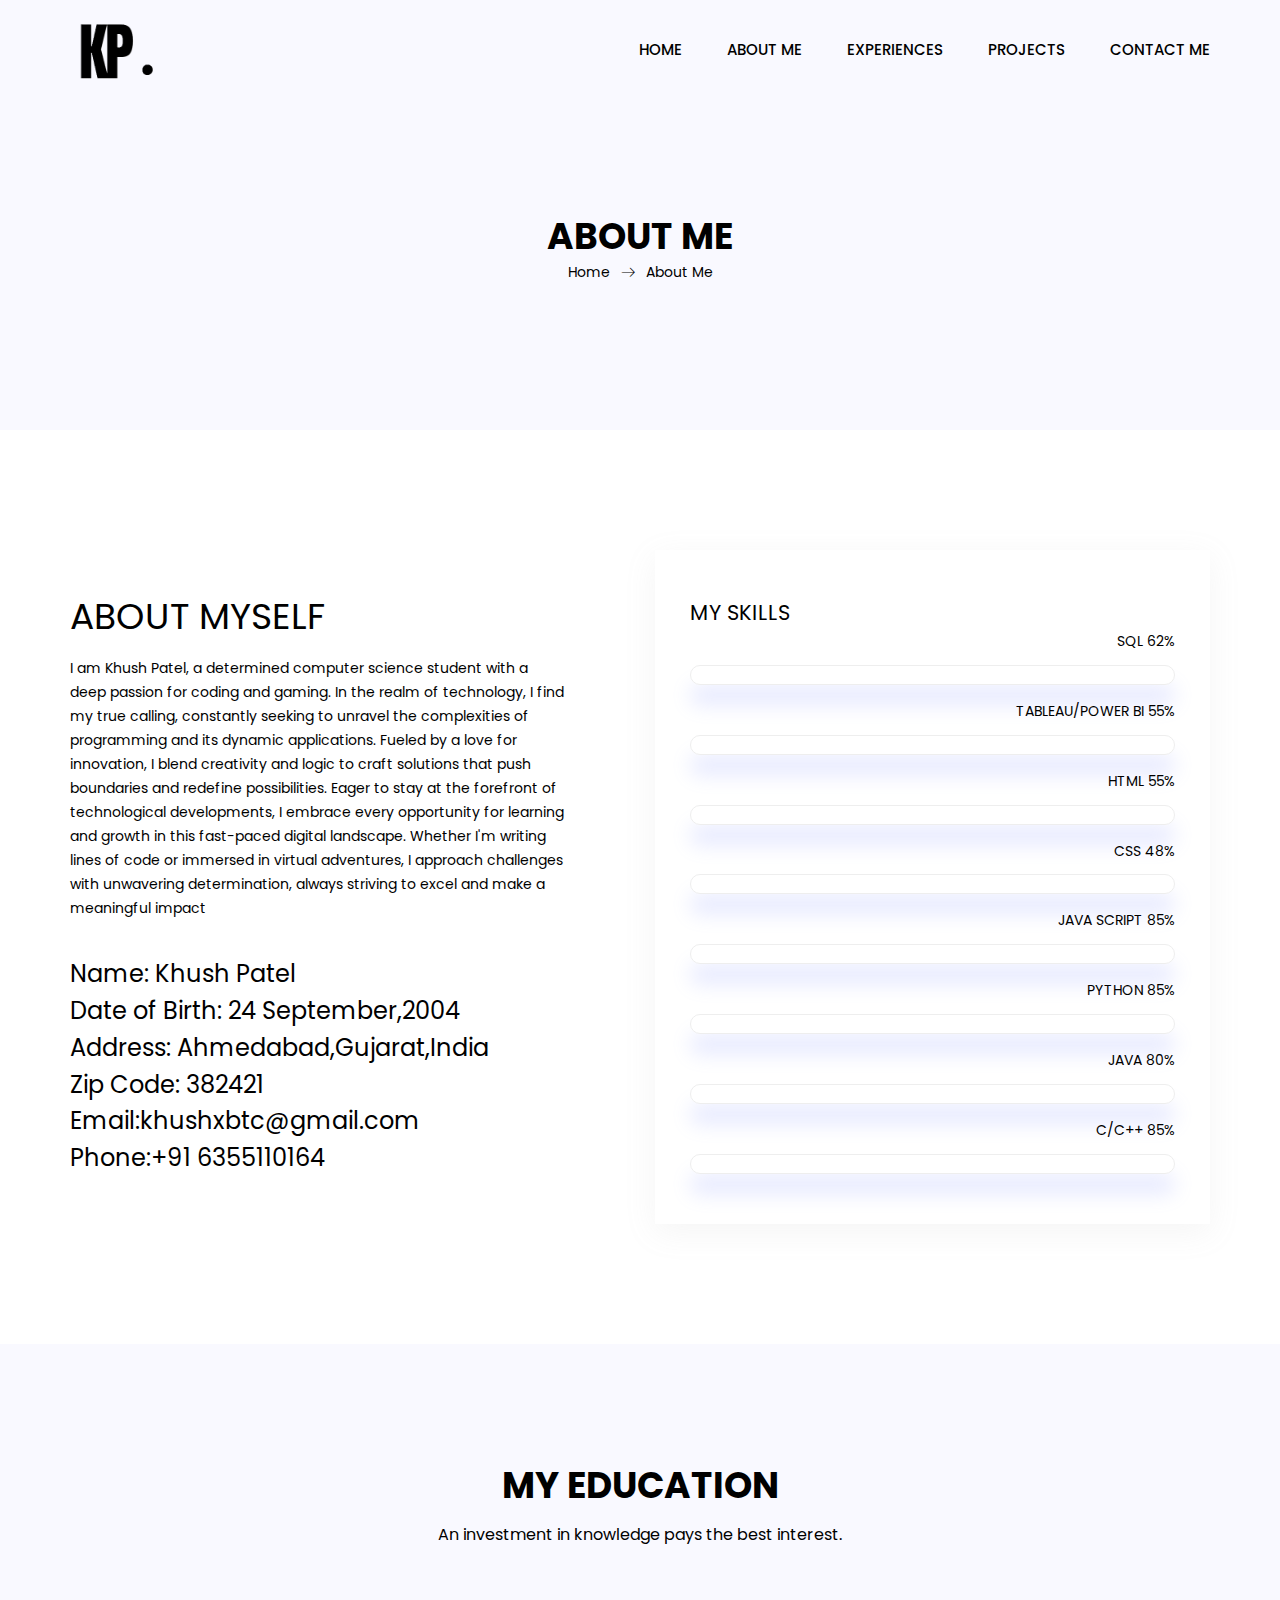
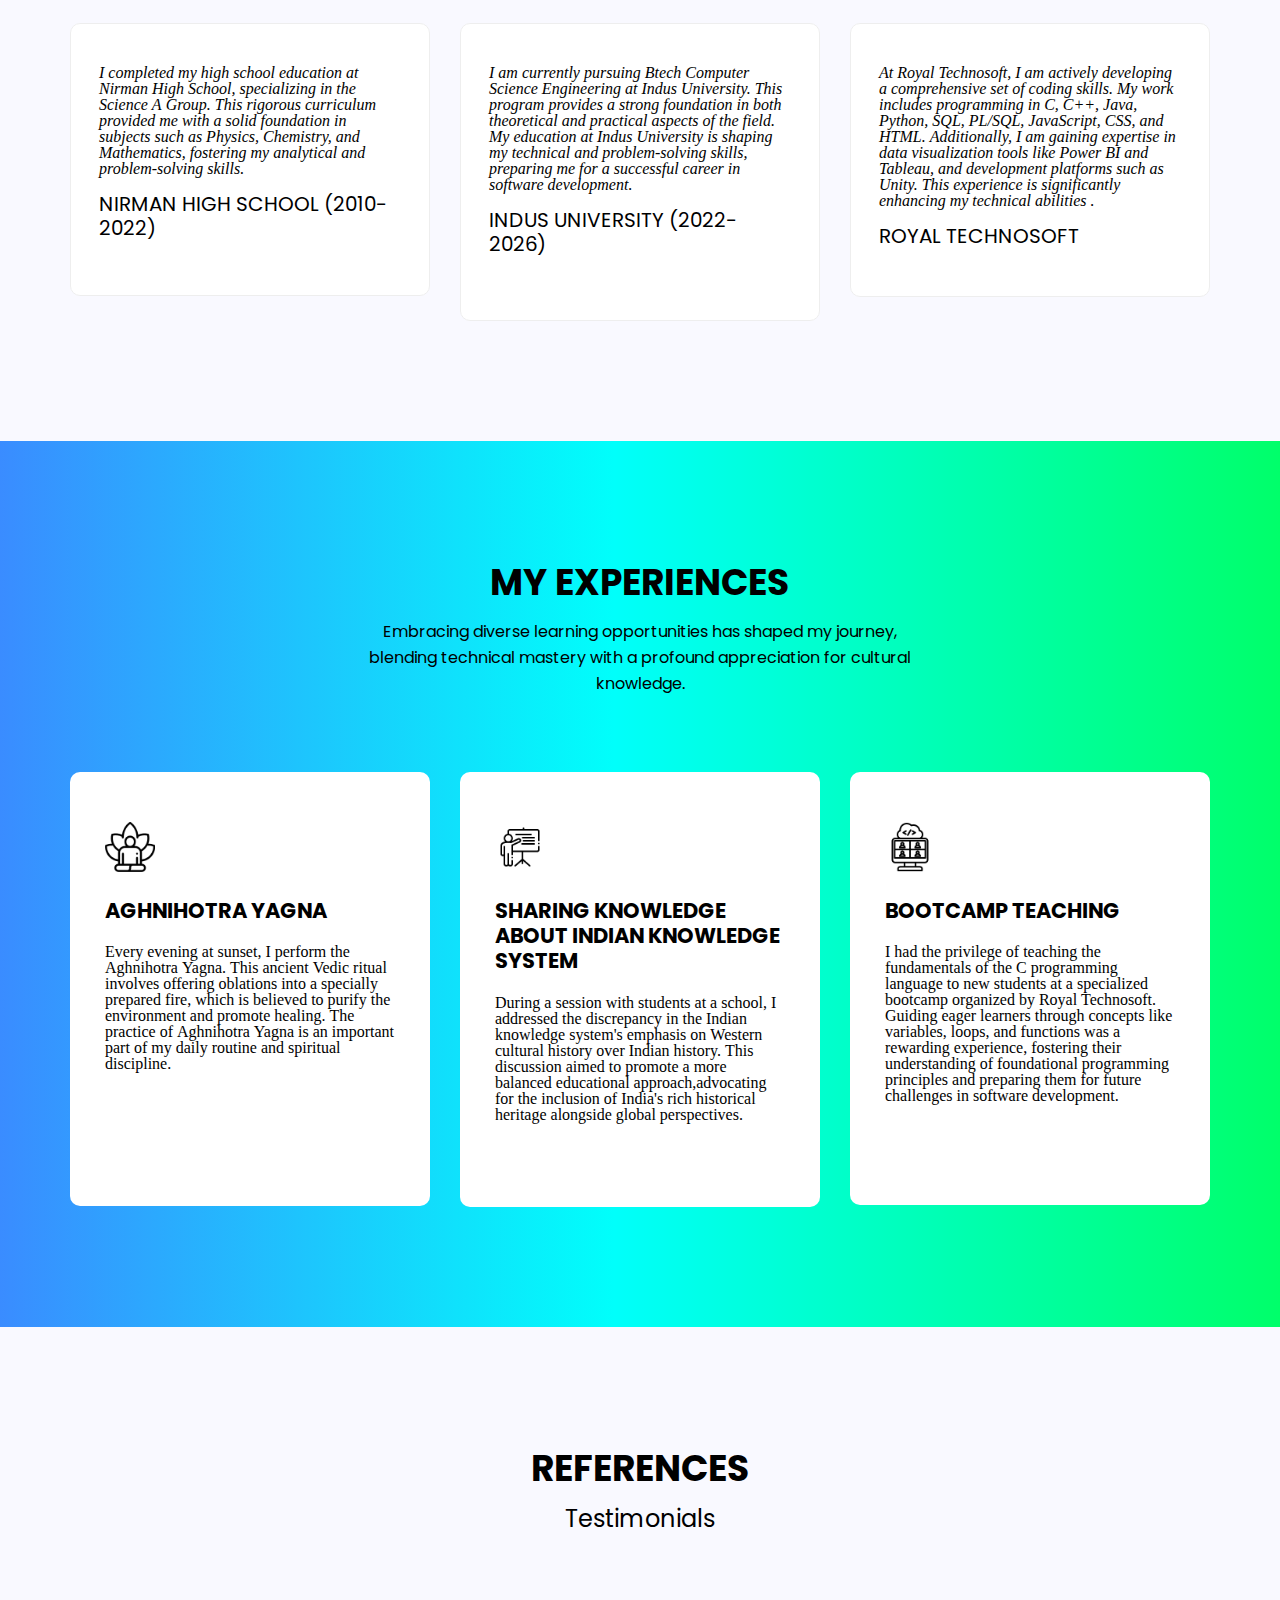
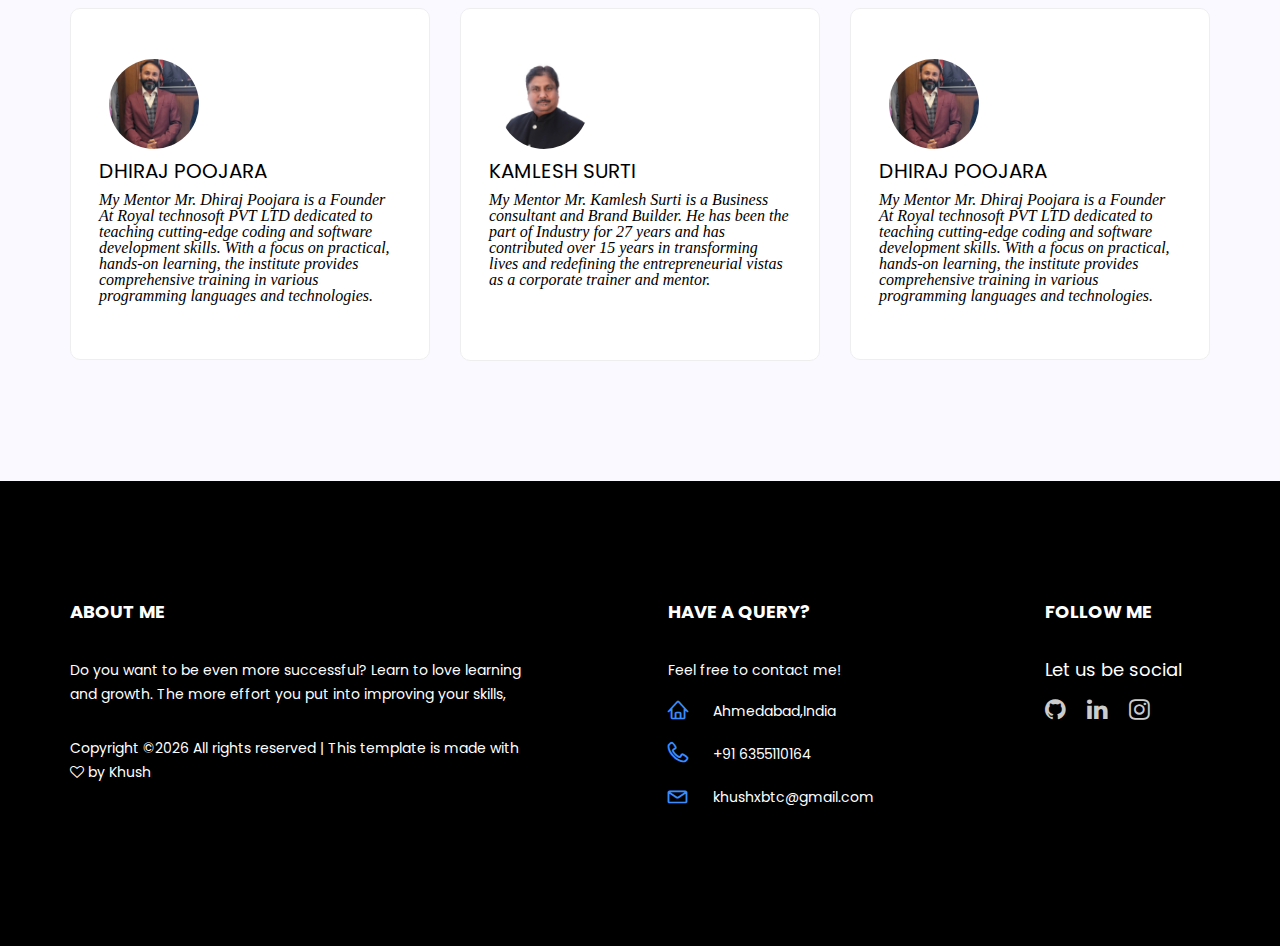
==== commit 6495a28e: "Update about-us.html" ====
--- a/about-us.html
+++ b/about-us.html
@@ -5,7 +5,7 @@
         <meta charset="utf-8">
         <meta name="viewport" content="width=device-width, initial-scale=1, shrink-to-fit=no">
         <link rel="icon" href="img/favicon.png" type="image/png">
-        <title>Ronin Multi</title>
+        <title>About Khush Patel</title>
         <!-- Bootstrap CSS -->
         <link rel="stylesheet" href="css/bootstrap.css">
         <link rel="stylesheet" href="vendors/linericon/style.css">
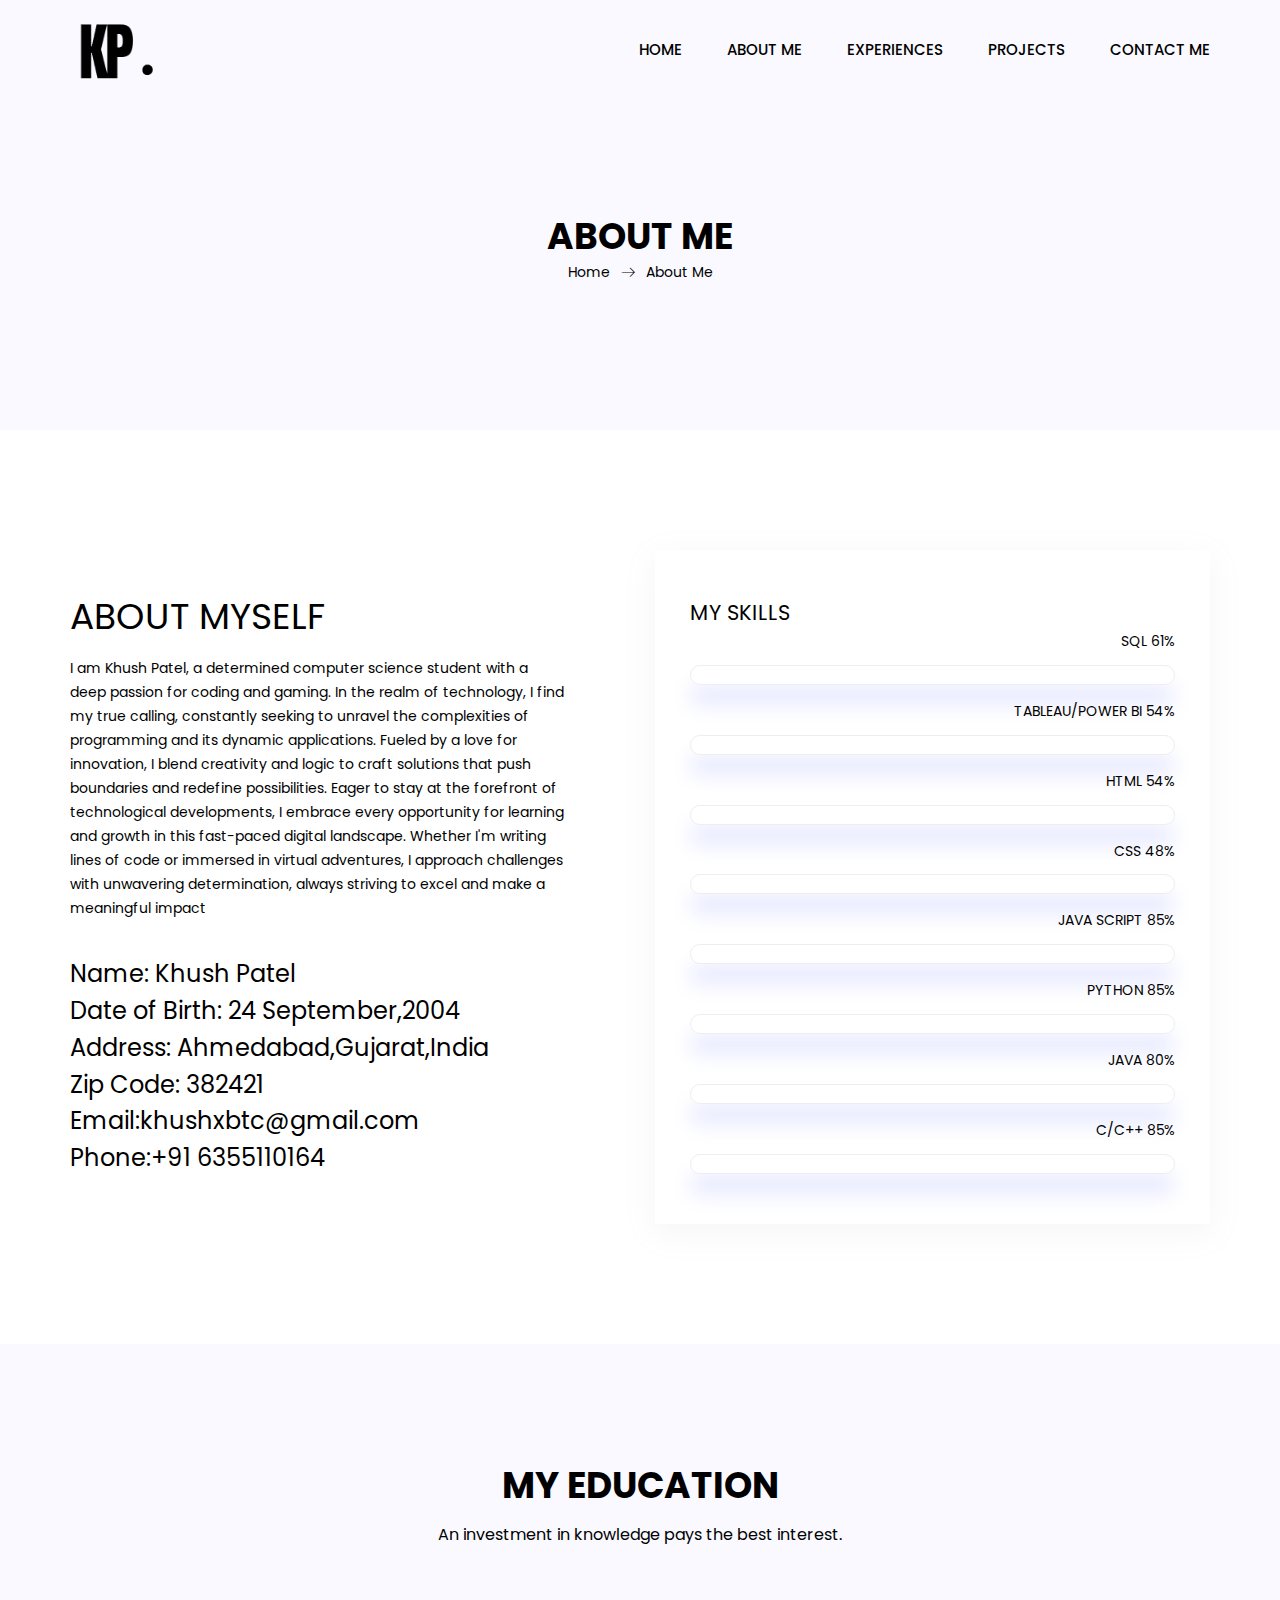
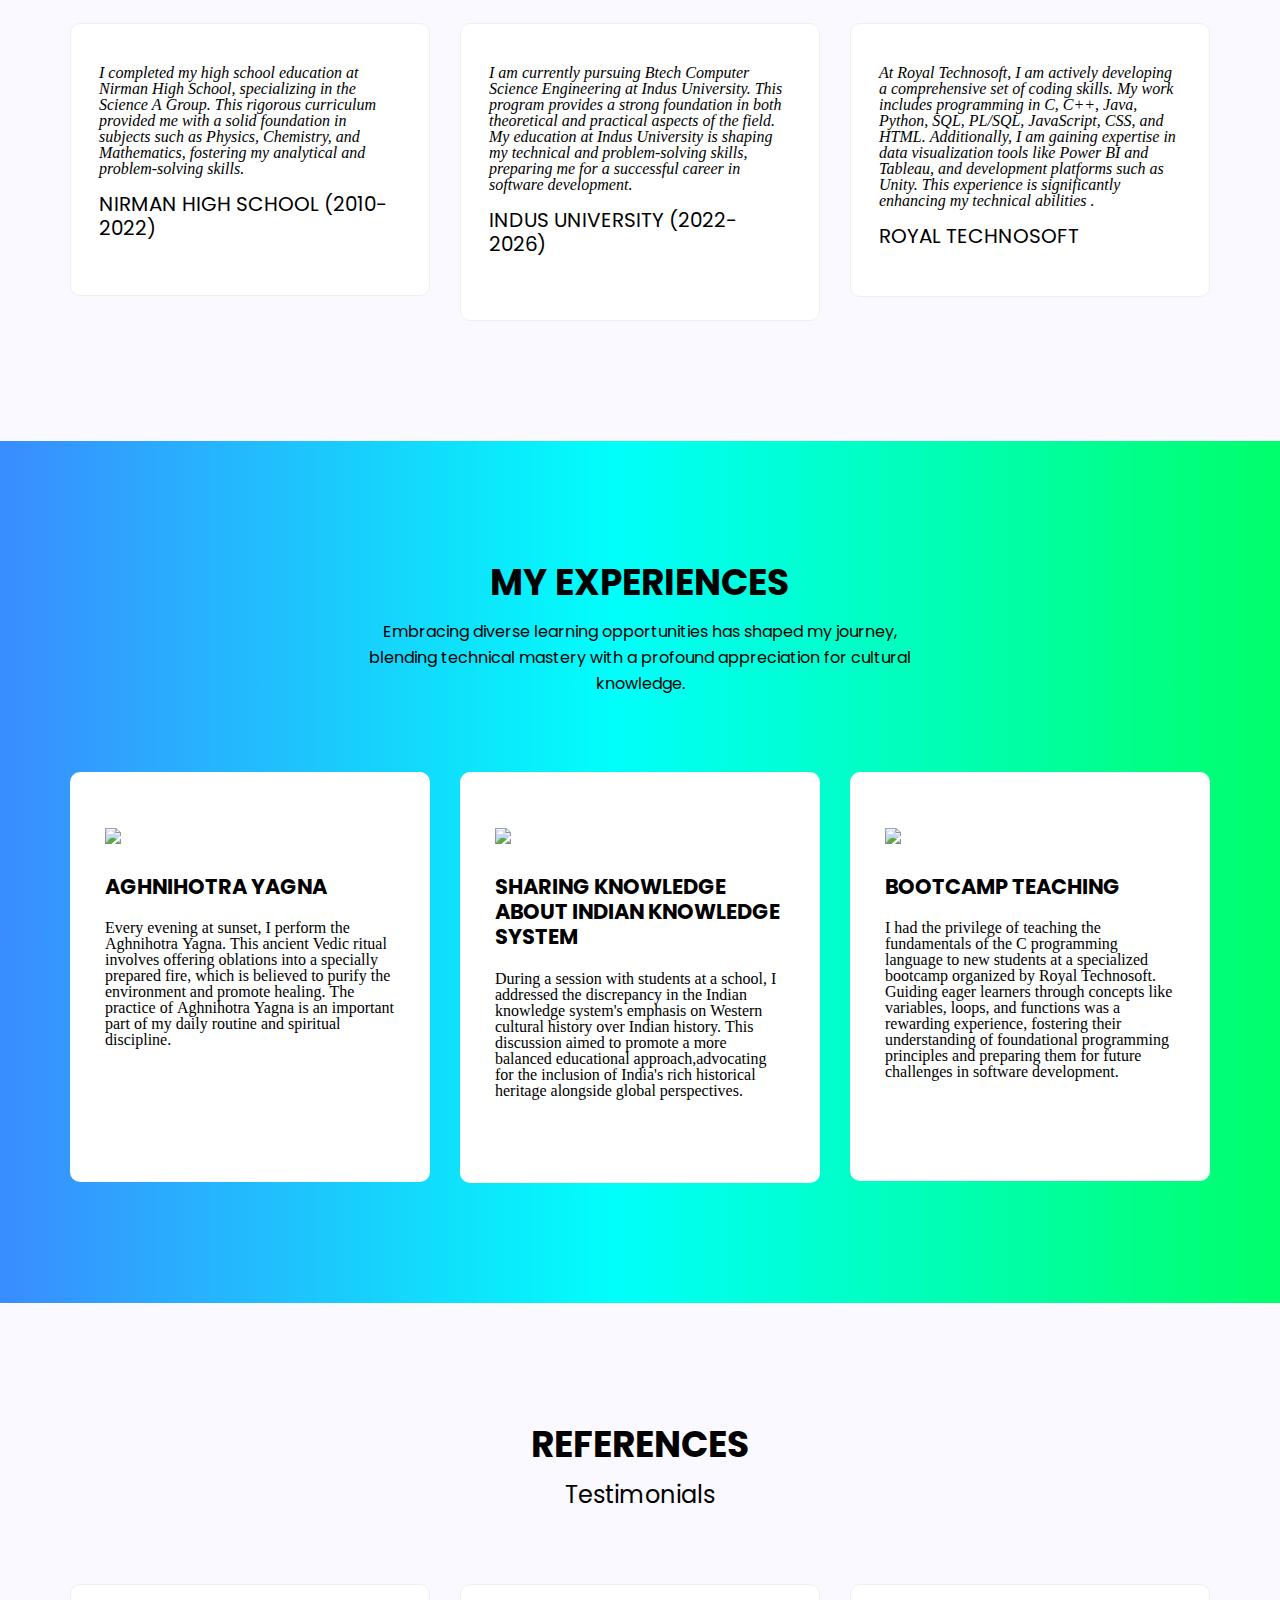
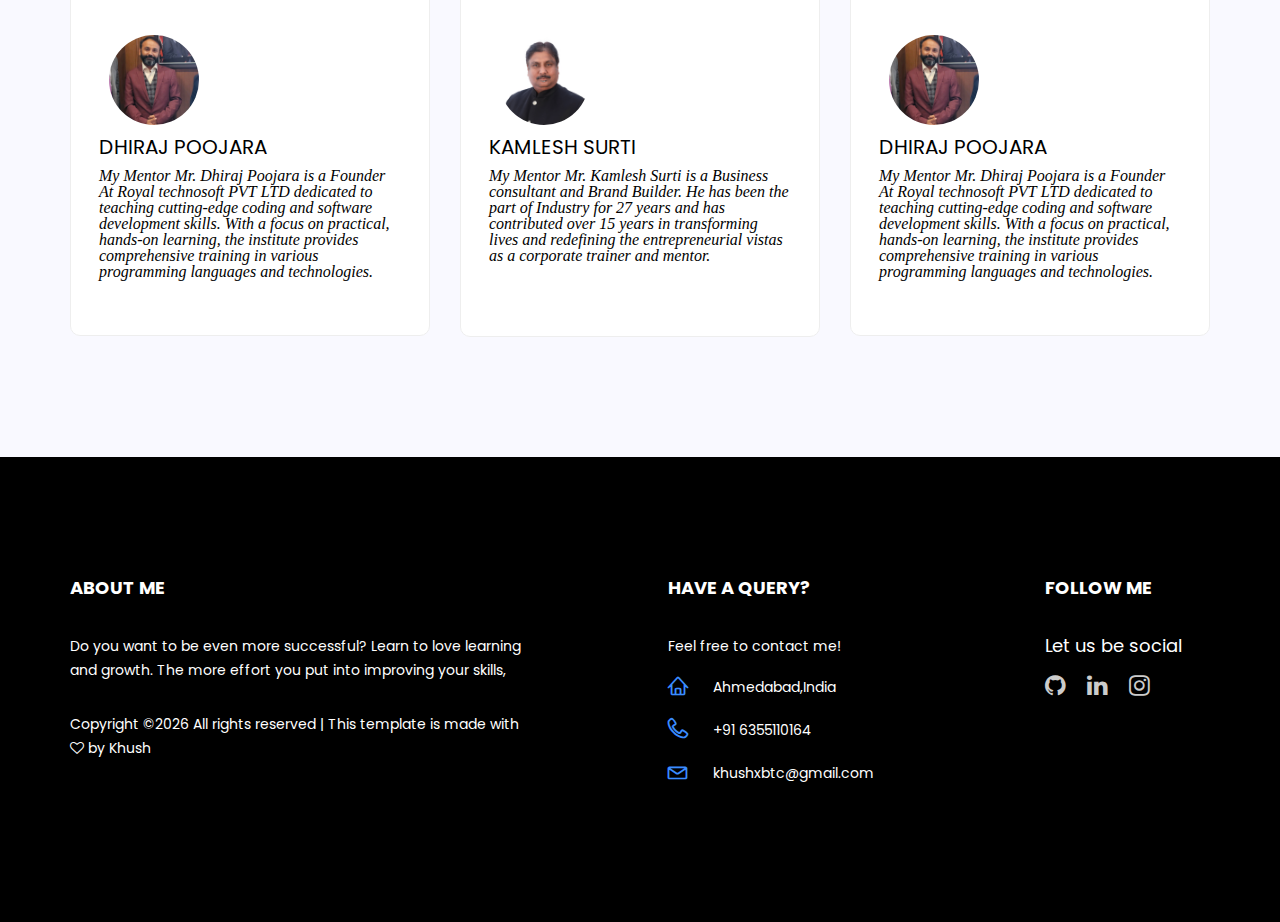
==== commit 096b4f57: "Update about-us.html" ====
--- a/about-us.html
+++ b/about-us.html
@@ -225,7 +225,7 @@
 						<div class="feature_item">
 							<div id="e1">
 								<div>
-									<img src="img/001-meditation.png" width="50">
+									<img src="/ronin-gh-pages/img/001-meditation.png" width="50">
 								</div>
 								<br>
 								<h4>Aghnihotra Yagna</h4>
@@ -241,7 +241,7 @@
 					<div class="col-lg-4 col-md-6">
 						<div class="feature_item">
 							<div>
-								<img src="img/002-teaching.png" width="50">
+								<img src="/ronin-gh-pages/img/002-teaching.png" width="50">
 							</div>
 							<br>
 							<h4>Sharing Knowledge About Indian Knowledge System</h4>
@@ -257,7 +257,7 @@
 						<div class="feature_item">
 							<div id="e3">
 								<div>
-									<img src="img/003-coding-cloud.png" width="50">
+									<img src="/ronin-gh-pages/img/003-coding-cloud.png" width="50">
 								</div>
 								<br>
 								<h4>BOOTCAMP TEACHING</h4>
--- a/css/style.css
+++ b/css/style.css
@@ -2847,7 +2847,7 @@
     .projects_fillter .filter li a {
       font-size: 13px;
       font-family: "Poppins", sans-serif;
-      color: #000000; }
+      color: #ffffff; }
     .projects_fillter .filter li:last-child {
       margin-right: 0px; }
     .projects_fillter .filter li.active a {
@@ -2857,19 +2857,20 @@
   margin-bottom: -30px; }
 
 .projects_item {
+  background: #000;
   position: relative;
   border-radius: 5px;
   overflow: hidden;
   margin-bottom: 30px; }
   .projects_item:before {
     content: "";
-    background: rgba(255, 255, 255, 0.8);
+    background: rgba(0, 0, 0, 0.8);
     position: absolute;
     left: 0px;
     top: 0px;
     width: 100%;
     height: 100%;
-    opacity: 0;
+    opacity: 0.6;
     transition: all 300ms ease; }
   .projects_item .projects_text {
     position: absolute;
@@ -2881,15 +2882,18 @@
       font-size: 21px;
       font-family: "Poppins", sans-serif;
       font-weight: bold;
-      color: #000000;
+      color: #ffffff;
       margin-bottom: 5px;
       transition: all 300ms linear 0s;
       text-transform: uppercase;
       cursor: pointer; }
     .projects_item .projects_text p {
       margin-bottom: 0px;
-      font-size: 14px; }
+      font-size: 14px; 
+      color: #ffffff;
+    }
   .projects_item:hover:before {
+    background: rgba(255, 255, 255, 0.8);
     opacity: 1; }
   .projects_item:hover .projects_text h4 {
     background: linear-gradient(to right, #3a8cff 0%, #00fffb 70%);
@@ -3118,4 +3122,8 @@
 #kst{
   margin-bottom: 17px;
 }
+
+#java{
+  height: 190px;
+}
 /*---------------------------------------------------- */
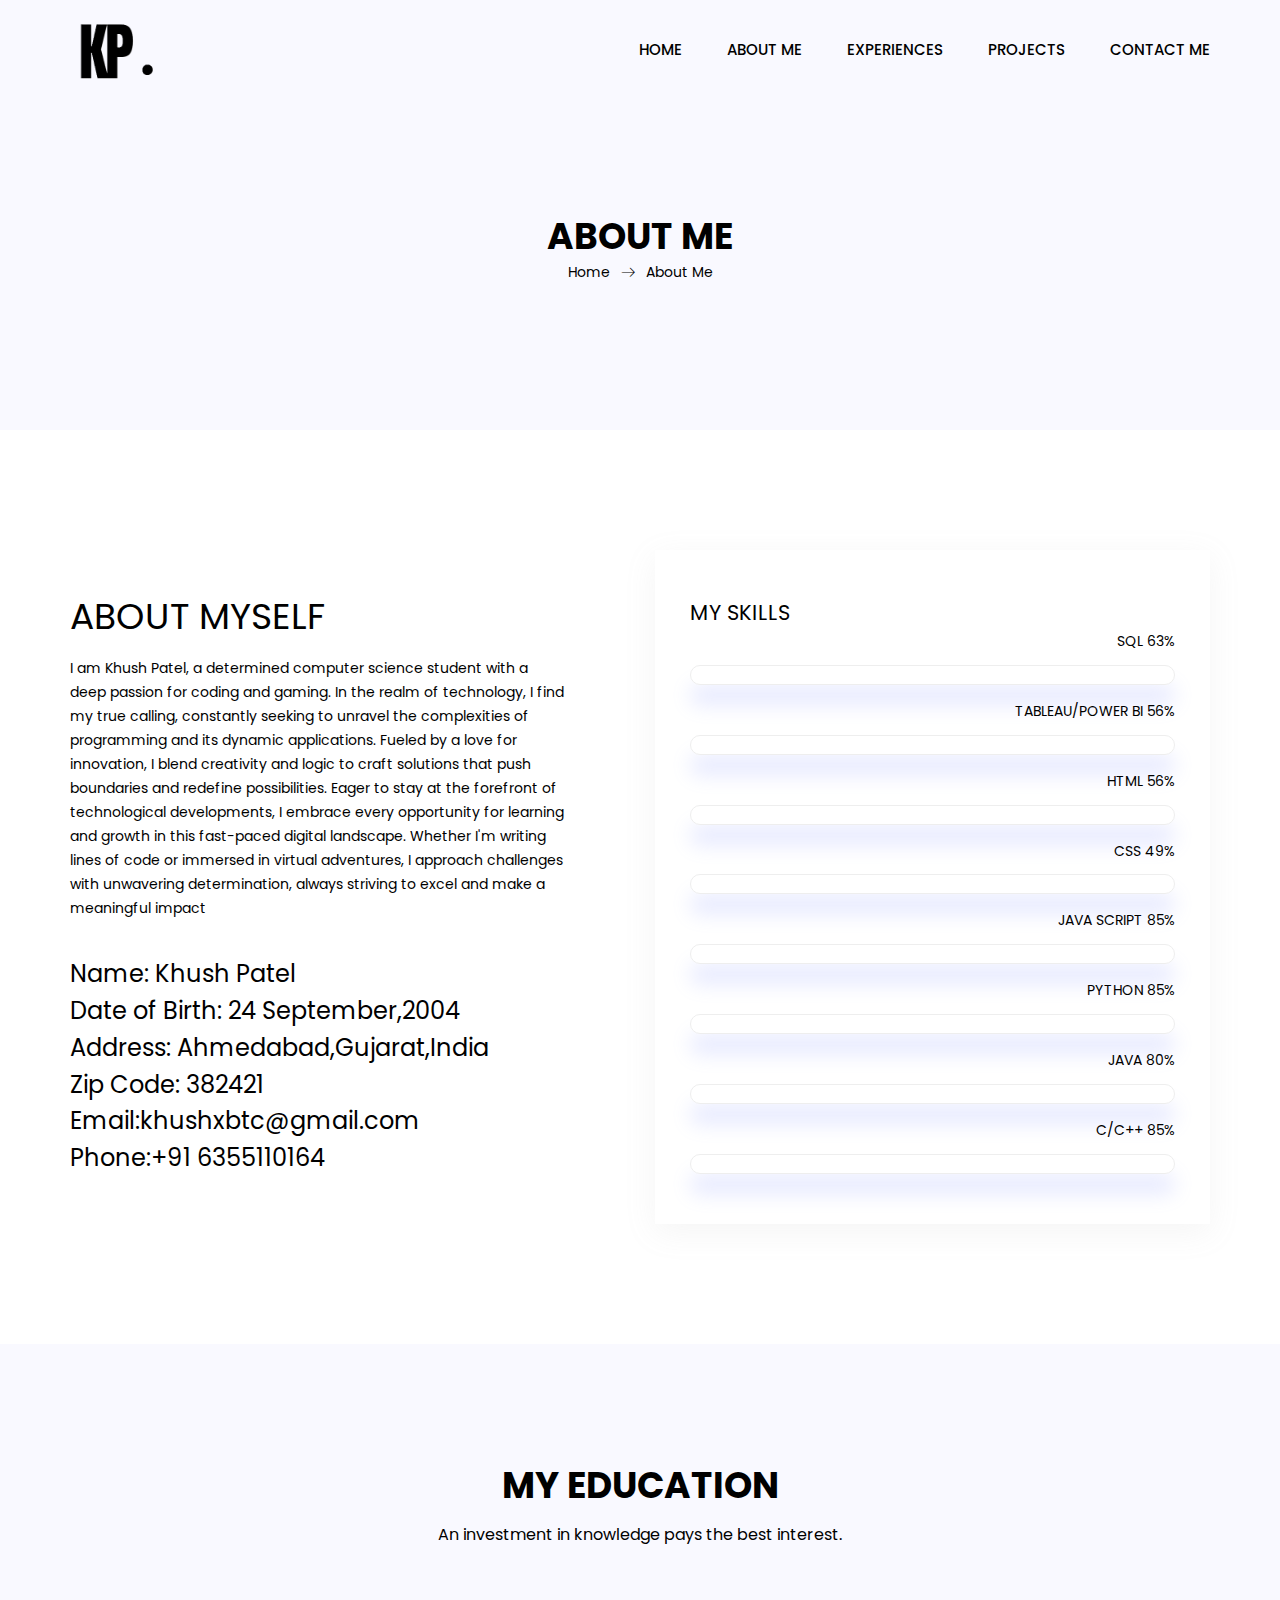
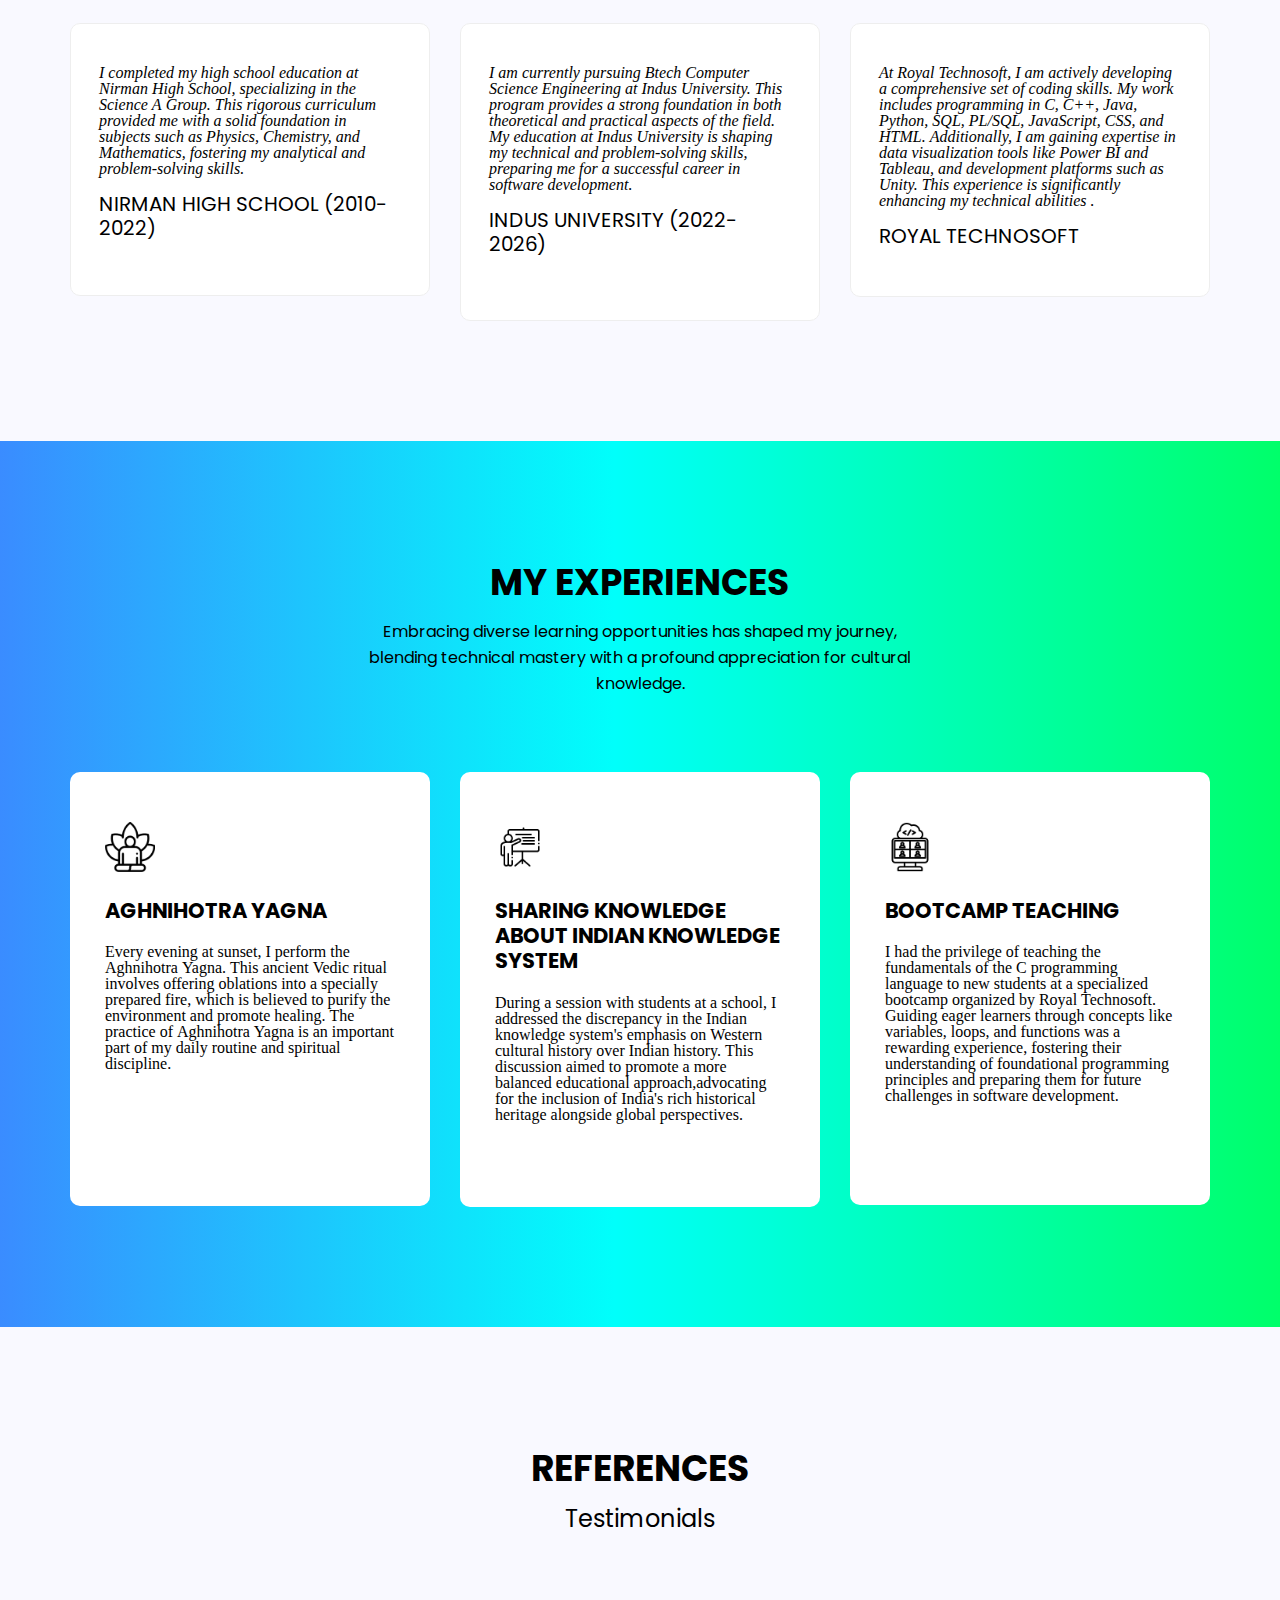
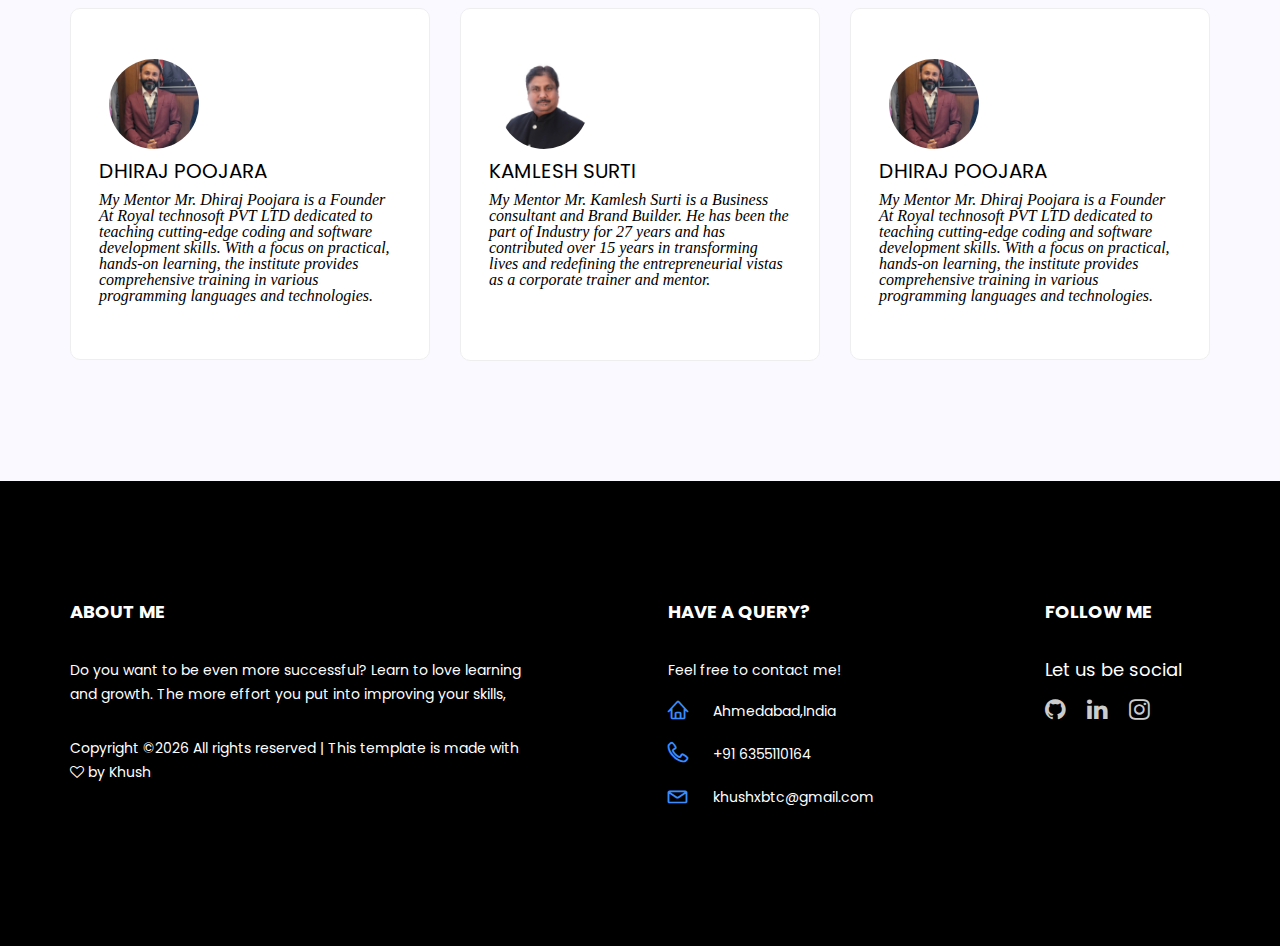
==== commit 68e2cadb: "Update about-us.html" ====
--- a/about-us.html
+++ b/about-us.html
@@ -225,7 +225,7 @@
 						<div class="feature_item">
 							<div id="e1">
 								<div>
-									<img src="/ronin-gh-pages/img/001-meditation.png" width="50">
+									<img src="img/001-meditation.png" width="50">
 								</div>
 								<br>
 								<h4>Aghnihotra Yagna</h4>
@@ -241,7 +241,7 @@
 					<div class="col-lg-4 col-md-6">
 						<div class="feature_item">
 							<div>
-								<img src="/ronin-gh-pages/img/002-teaching.png" width="50">
+								<img src="img/002-teaching.png" width="50">
 							</div>
 							<br>
 							<h4>Sharing Knowledge About Indian Knowledge System</h4>
@@ -257,7 +257,7 @@
 						<div class="feature_item">
 							<div id="e3">
 								<div>
-									<img src="/ronin-gh-pages/img/003-coding-cloud.png" width="50">
+									<img src="img/003-coding-cloud.png" width="50">
 								</div>
 								<br>
 								<h4>BOOTCAMP TEACHING</h4>
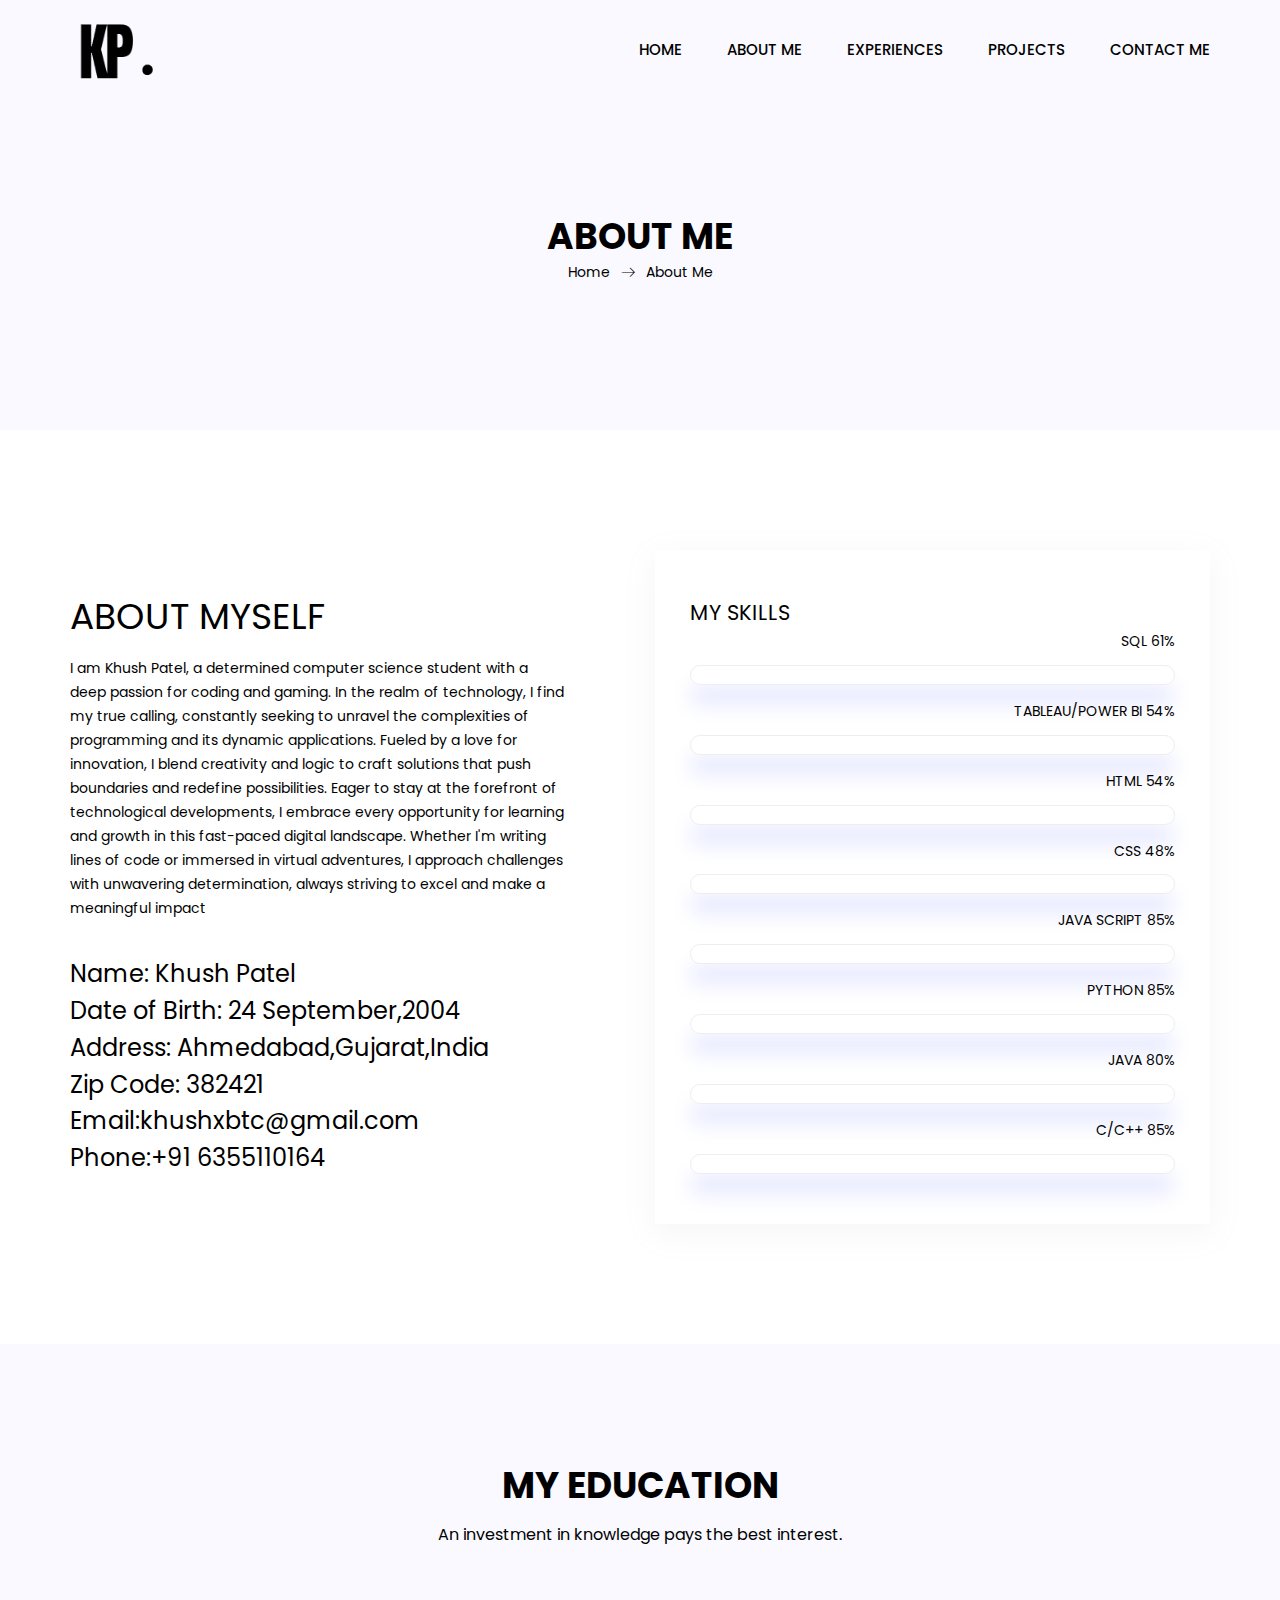
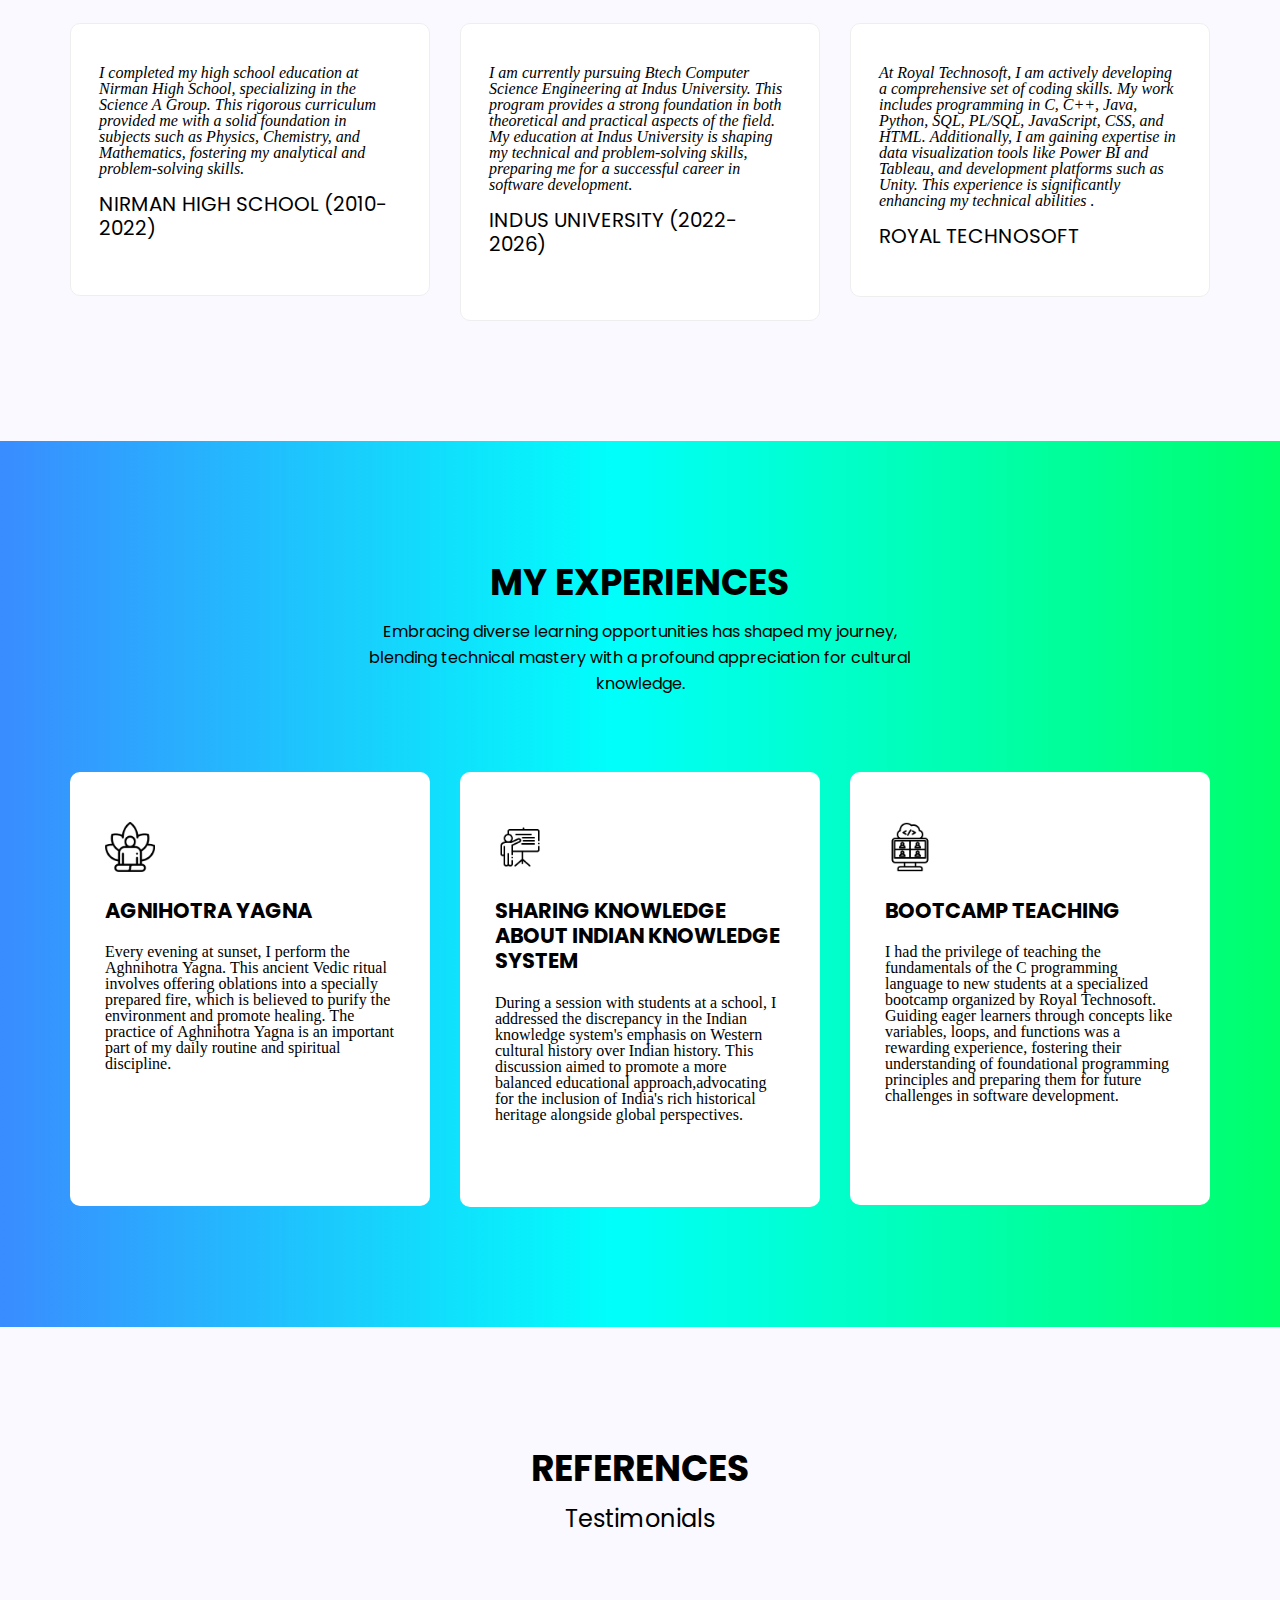
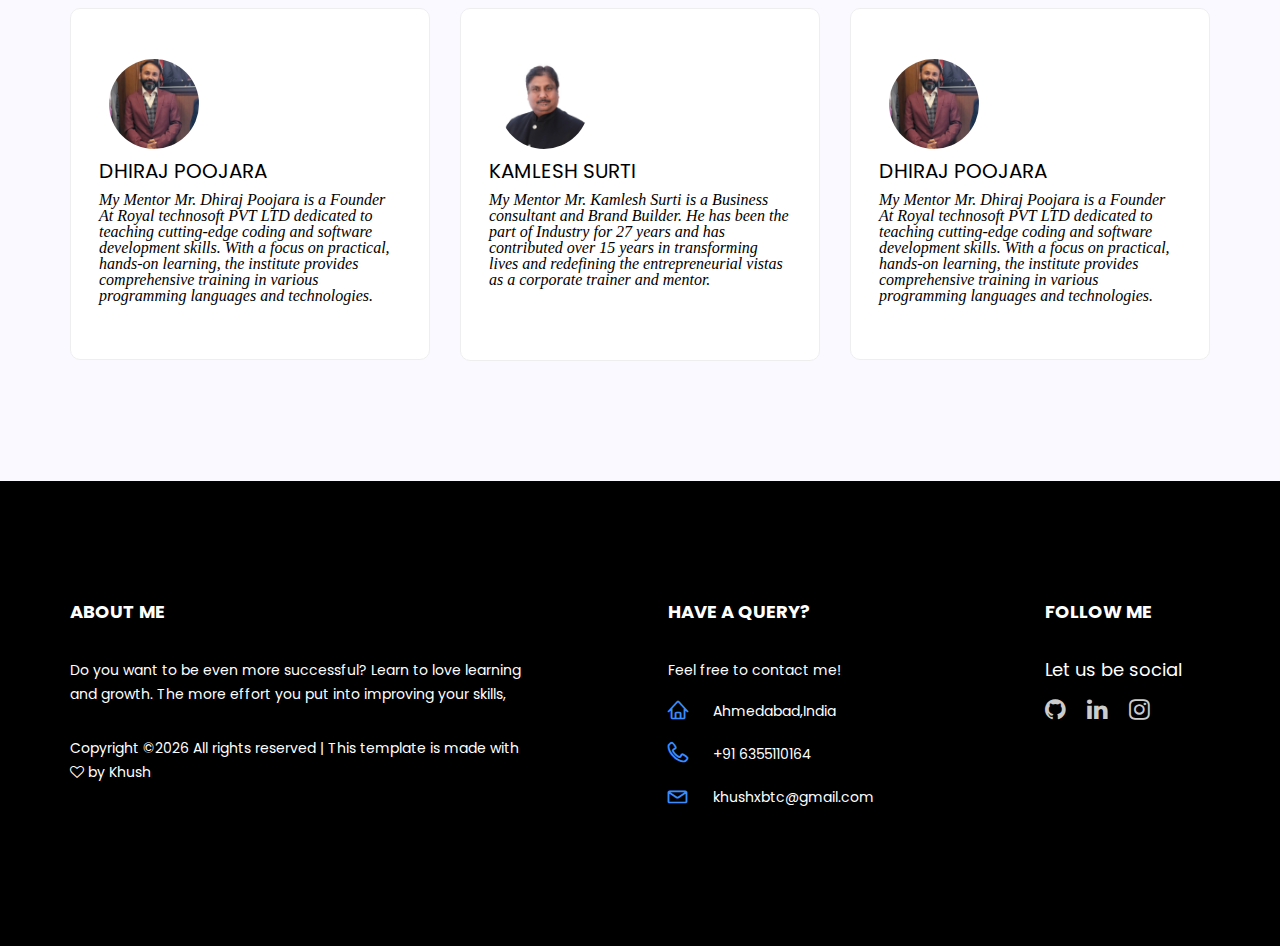
==== commit 76fc9eb3: "Update about-us.html" ====
--- a/about-us.html
+++ b/about-us.html
@@ -228,7 +228,7 @@
 									<img src="img/001-meditation.png" width="50">
 								</div>
 								<br>
-								<h4>Aghnihotra Yagna</h4>
+								<h4>Agnihotra Yagna</h4>
 								<i class="fa fa-quotes">
 									<p>Every evening at sunset, I perform the Aghnihotra Yagna. This ancient Vedic ritual
 										involves offering oblations into a specially prepared fire, which is believed to
--- a/css/style.css
+++ b/css/style.css
@@ -3126,4 +3126,6 @@
 #java{
   height: 190px;
 }
+
+
 /*---------------------------------------------------- */
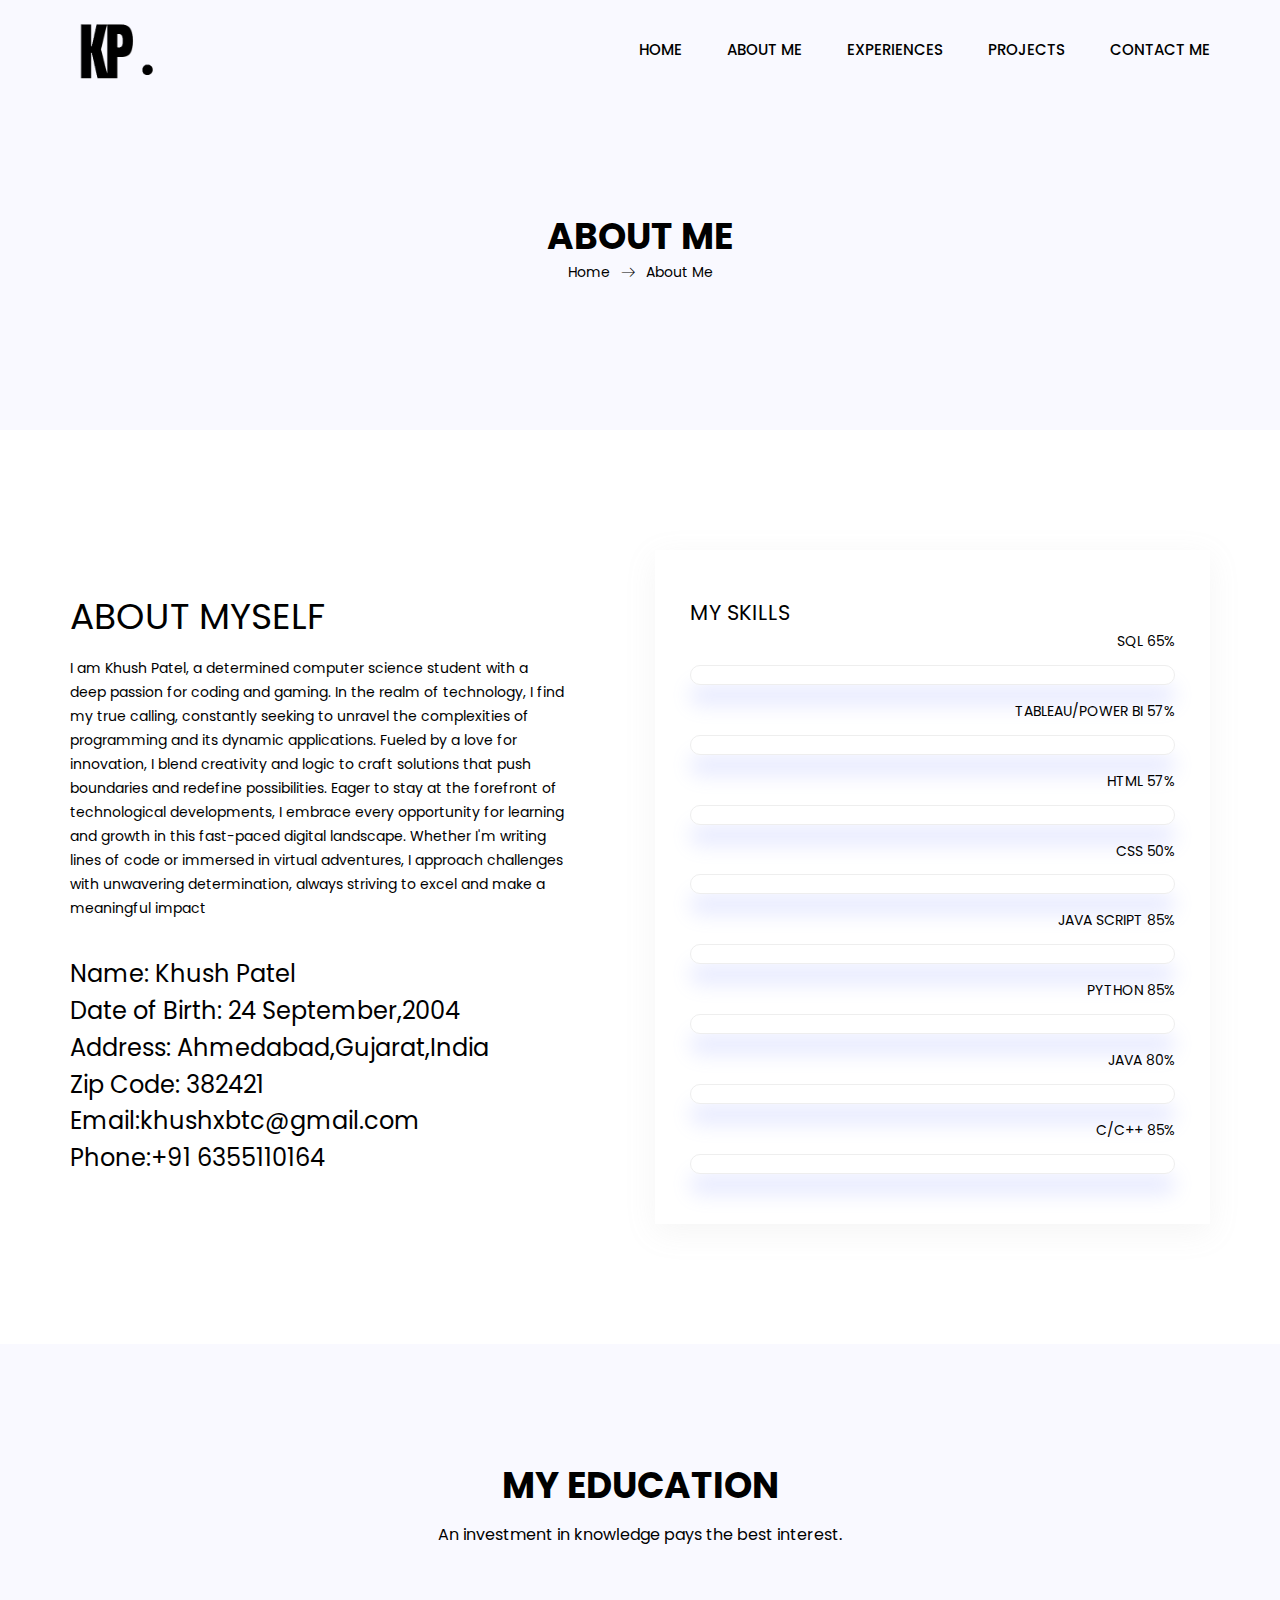
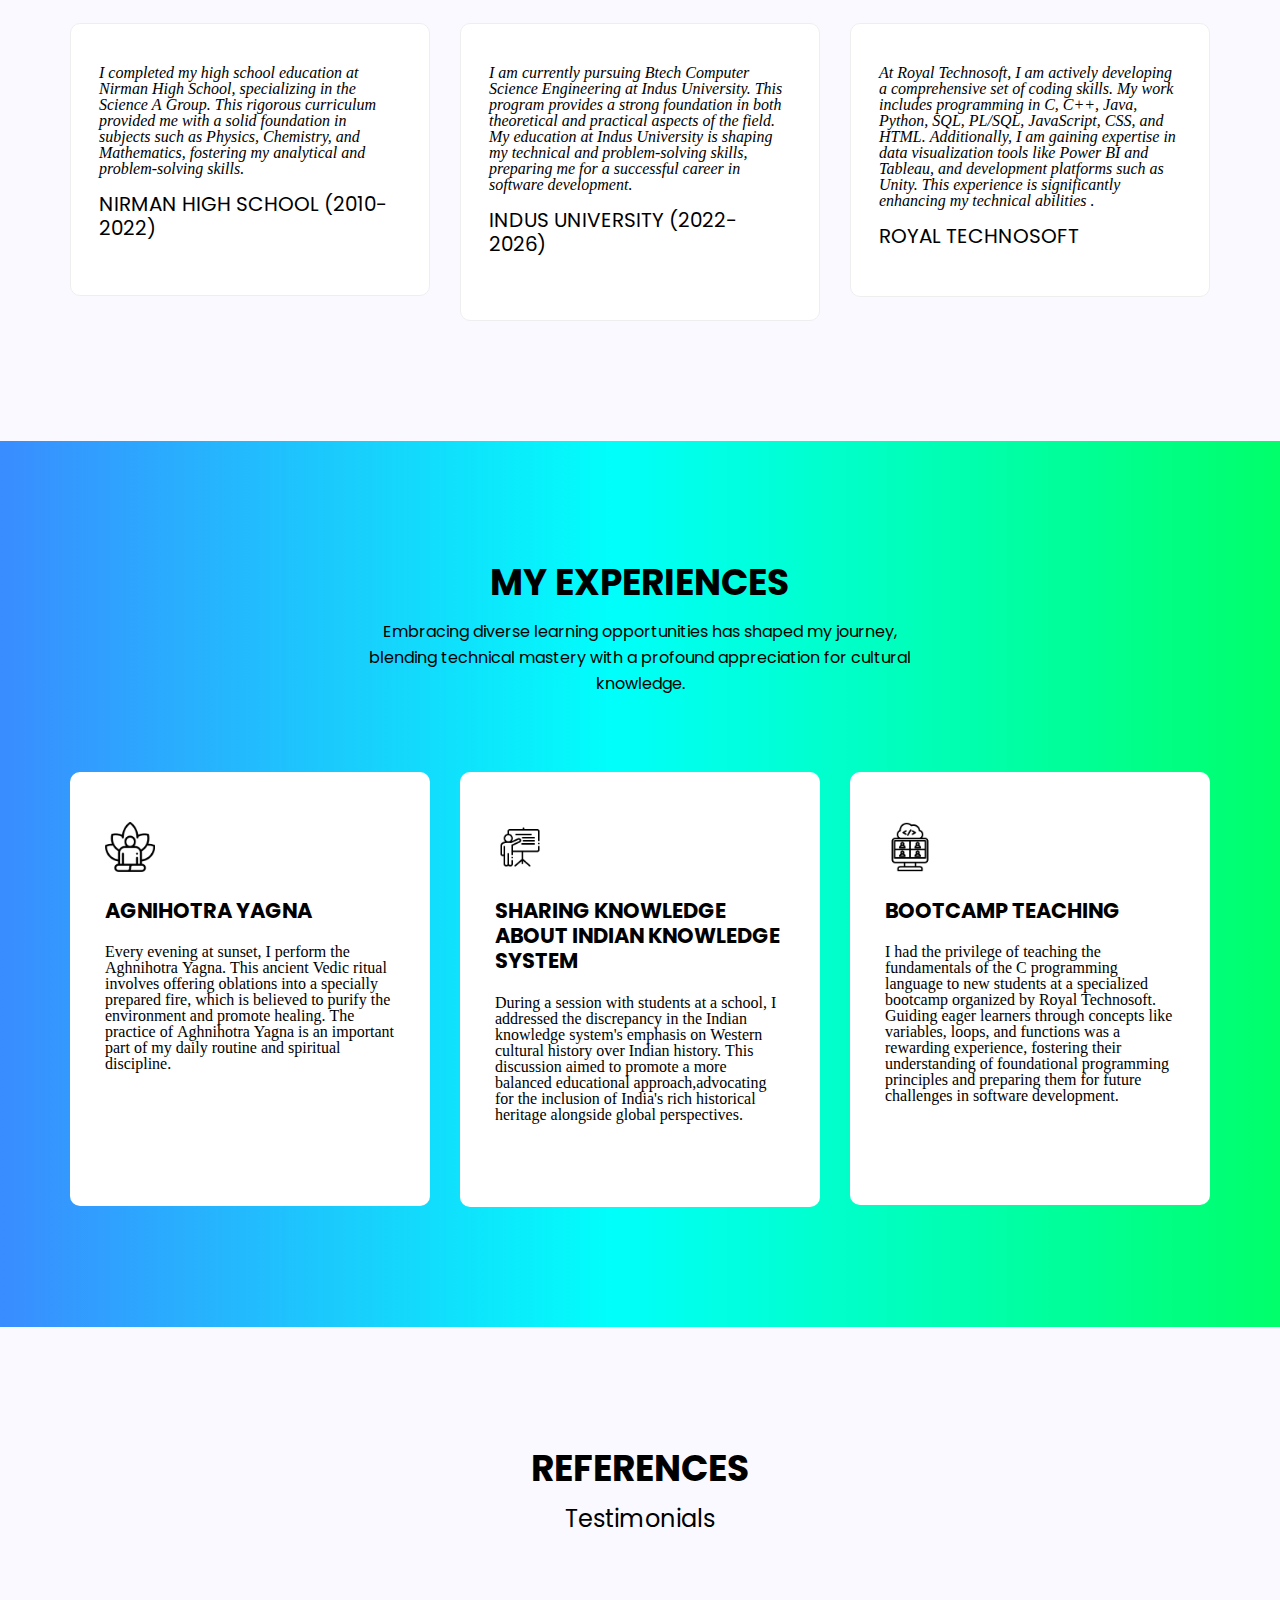
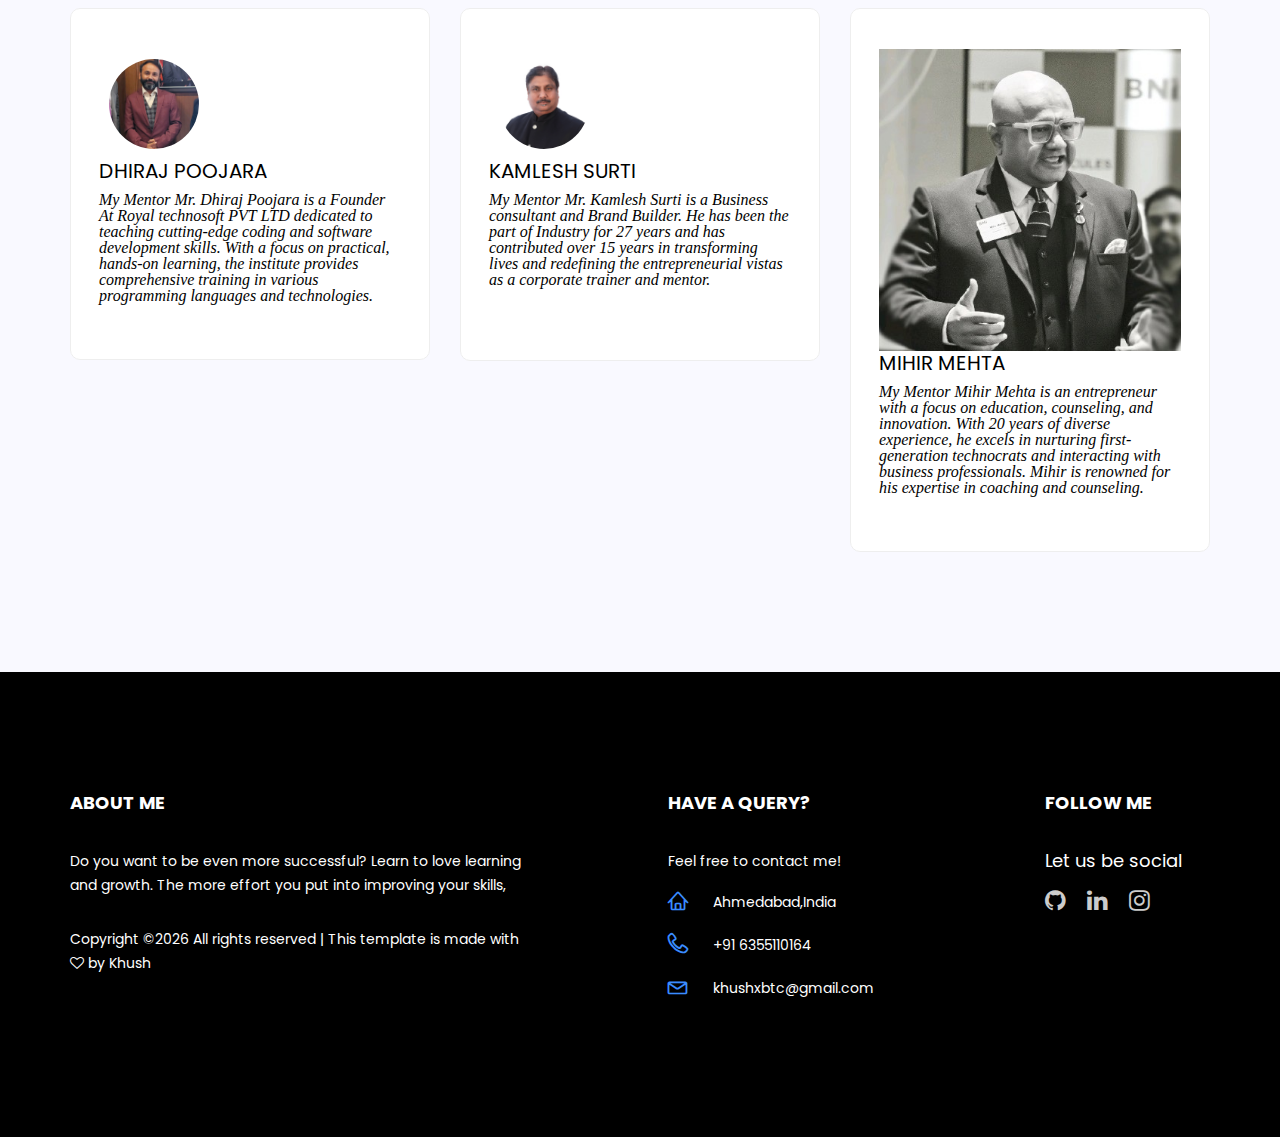
==== commit 376c0788: "Update about-us.html" ====
--- a/about-us.html
+++ b/about-us.html
@@ -314,6 +314,19 @@
 											transforming
 											lives and redefining the entrepreneurial vistas as a corporate trainer and
 											mentor.
+										</p>
+									</i>
+								</div>
+							</div>
+						</div>
+						<div class="item">
+							<div class="testi_item">
+								<div id="mst">
+									<img src="img/mihir.jpeg" id="ms">
+									<h4>Mihir Mehta</h4>
+									<i class="fa fa-quotes">
+										<p>My Mentor
+											Mihir Mehta is an entrepreneur with a focus on education, counseling, and innovation. With 20 years of diverse experience, he excels in nurturing first-generation technocrats and interacting with business professionals. Mihir is renowned for his expertise in coaching and counseling.
 										</p>
 									</i>
 								</div>
